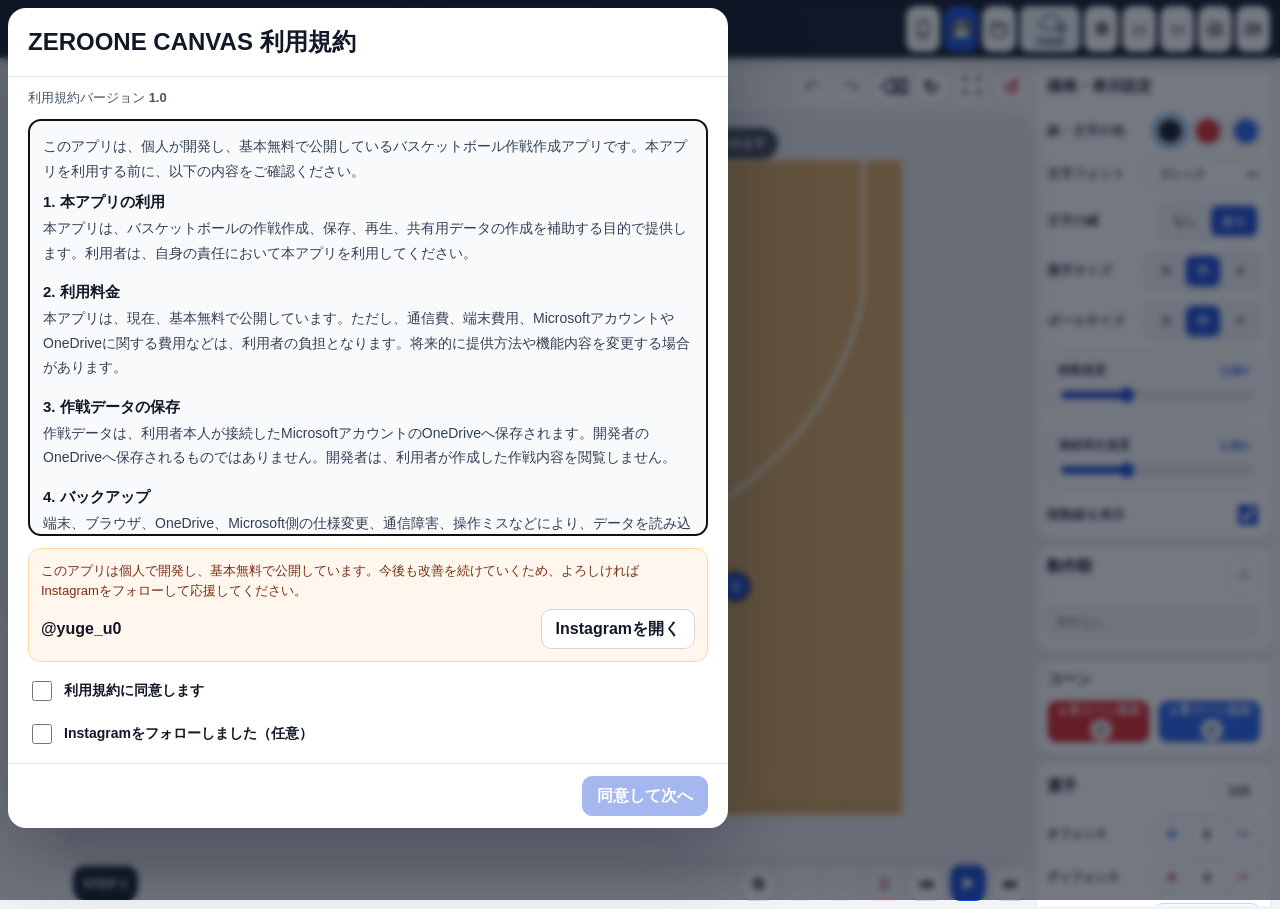
==== Basketball_Tactics_Board.html @ 1578da1f "CANVAS v45: 全画面の文字入力と保存中表示を改善" ====
<!doctype html>
<html lang="ja">
<head><script src="./brand-entry.js?v=20261007k"></script>
  <!-- 文字コードをUTF-8に固定します。 -->
  <meta charset="UTF-8" />
  <!-- スマートフォンとタブレットで画面幅を正しく扱います。 -->
  <meta name="viewport" content="width=device-width, initial-scale=1.0, viewport-fit=cover" />
  <!-- ブラウザーのテーマ色を指定します。 -->
  <meta name="theme-color" content="#111827" />
  <!-- アプリの説明を設定します。 -->
  <meta name="description" content="問いからプレーをつくる、動くバスケ作戦キャンバス" />
  <!-- PWA用のマニフェストを読み込みます。 -->
  <link rel="manifest" href="./1_App/manifest.webmanifest" />
  <!-- iPadのホーム画面から単独アプリとして起動できるようにします。 -->
  <meta name="apple-mobile-web-app-capable" content="yes" />
  <!-- iPadでのステータスバー表示を指定します。 -->
  <meta name="apple-mobile-web-app-status-bar-style" content="black" />
  <!-- iPadのホーム画面に表示するアプリ名です。 -->
  <meta name="apple-mobile-web-app-title" content="ZEROONE CANVAS" />
  <!-- iPadのホーム画面に表示するアイコンです。 -->
  <link rel="icon" type="image/png" sizes="192x192" href="./safari-canvas-192-20261007j.png" />
  <link rel="apple-touch-icon" sizes="180x180" href="./apple-touch-zero-one-180-20261007m.png">
  <!-- 画面デザイン用のCSSを読み込みます。 -->
  <link rel="stylesheet" href="./1_App/css/styles.css?v=51" />
  <!-- ブラウザーのタブに表示する名前です。 -->
  <title>ZEROONE CANVAS｜動くバスケ作戦キャンバス</title>
<link rel="stylesheet" href="./zero-one-connection.css?v=20261008-login2">
</head>
<body>
  <!-- アプリ全体を包む領域です。 -->
  <main class="app-shell">
    <!-- 上部ヘッダーです。 -->
    <header class="topbar">
      <!-- アプリ名と作戦名をまとめます。 -->
      <div class="brand-area">
        <!-- アプリの簡易ロゴです。 -->
        <div class="brand-mark" aria-hidden="true"><img src="./1_App/img/zeroone_icon.png" alt="" /></div>
        <!-- 作戦名入力欄を含む領域です。 -->
        <div class="brand-copy">
          <!-- アプリ名です。 -->
          <p class="eyebrow">ZEROONE CANVAS</p>
          <!-- 作戦名を入力します。 -->
          <input id="playName" class="play-name" type="text" value="new play" maxlength="50" aria-label="作戦名" />
          <div class="play-meta-inline">
            <div class="folder-select-group">
              <select id="playFolder" class="meta-select" aria-label="保存フォルダ">
                <option value="Shared">Shared</option>
                <option value="U12/Offense">U12 / Offense</option>
                <option value="U12/Defense">U12 / Defense</option>
                <option value="U12/SLOB">U12 / SLOB</option>
                <option value="U12/BLOB">U12 / BLOB</option>
                <option value="U12/Practice">U12 / Practice</option>
                <option value="U15/Offense">U15 / Offense</option>
                <option value="U15/Defense">U15 / Defense</option>
                <option value="U15/SLOB">U15 / SLOB</option>
                <option value="U15/BLOB">U15 / BLOB</option>
                <option value="U15/Practice">U15 / Practice</option>
              </select>
              <button id="manageSaveFoldersButton" class="button icon-only-button folder-manage-button" type="button" aria-label="保存フォルダを管理" title="保存フォルダを追加・編集・削除">✎</button>
            </div>
            <input id="playTags" class="meta-input" type="text" placeholder="タグ：ゾーン, プレス" maxlength="100" aria-label="タグ" />
            <label class="favorite-toggle play-favorite-toggle" title="お気に入り">
              <input id="playFavorite" type="checkbox" aria-label="お気に入り" />
              <span class="favorite-star" aria-hidden="true"></span>
            </label>
          </div>
        </div>
      </div>
      <!-- 保存・読込・出力の操作をまとめます。 -->
      <div class="top-actions">
        <!-- iPad・iPhone向けのタッチ操作レイアウトへ切り替えます。 -->
        <button id="mobileLayoutButton" class="button icon-only-button top-action-icon mobile-layout-button" type="button" aria-label="モバイル表示に切り替え" title="モバイル表示に切り替え" aria-pressed="false">
          <svg viewBox="0 0 24 24" aria-hidden="true"><rect x="6" y="2.5" width="12" height="19" rx="2.4"></rect><line x1="10" y1="18.5" x2="14" y2="18.5"></line></svg>
        </button>
        <!-- 現在の作戦を個人用OneDriveへ保存します。 -->
        <button id="savePlayButton" class="button primary icon-only-button top-action-icon" type="button" aria-label="作戦を保存" title="作戦を保存（同名は上書き確認）">💾</button>
        <!-- OneDrive内の作戦一覧を開きます。 -->
        <button id="openLibraryButton" class="button icon-only-button top-action-icon" type="button" aria-label="ライブラリを開く" title="ライブラリを開く">
          <svg viewBox="0 0 24 24" aria-hidden="true">
            <path d="M3.5 6.5h6l2 2h9v10.5a1.5 1.5 0 0 1-1.5 1.5H5a1.5 1.5 0 0 1-1.5-1.5z"></path>
            <path d="M3.5 8.5v-2A1.5 1.5 0 0 1 5 5h4.5l2 2h7A1.5 1.5 0 0 1 20 8.5"></path>
          </svg>
        </button>
        <!-- 個人用OneDriveの接続状態と設定を開きます。 -->
        <span id="zeroOneConnection" aria-label="OneDrive接続"></span>
        <!-- バックアップ・ガイド・利用規約などのアプリ設定を開きます。 -->
        <button id="settingsButton" class="button icon-only-button top-action-icon" type="button" aria-label="設定を開く" title="設定を開く">⚙</button>
        <!-- 現在の作戦データをJSONファイルへ書き出します。 -->
        <button id="exportJsonButton" class="button icon-only-button top-action-icon code-icon" type="button" aria-label="JSONを保存" title="JSONを保存">{↓}</button>
        <!-- JSONファイルから作戦データを読み込みます。 -->
        <button id="importJsonButton" class="button icon-only-button top-action-icon code-icon" type="button" aria-label="JSONを読み込む" title="JSONを読み込む">{↑}</button>
        <!-- JSON読込で使う非表示のファイル選択欄です。 -->
        <input id="importJsonInput" type="file" accept="application/json,.json" hidden />
        <!-- 現在のボードをPNG画像にします。 -->
        <button id="exportButton" class="button icon-only-button top-action-icon" type="button" aria-label="PNG画像を保存" title="PNG画像を保存">
          <svg viewBox="0 0 24 24" aria-hidden="true">
            <path d="M4 8.5A1.5 1.5 0 0 1 5.5 7h2l1.2-2h6.6l1.2 2h2A1.5 1.5 0 0 1 20 8.5v9A1.5 1.5 0 0 1 18.5 19h-13A1.5 1.5 0 0 1 4 17.5z"></path>
            <circle cx="12" cy="13" r="3.25"></circle>
          </svg>
        </button>
        <!-- 全STEPの連続再生を動画として保存します。 -->
        <button id="exportVideoButton" class="button icon-only-button top-action-icon video-export-button" type="button" aria-label="連続再生を動画として保存" title="連続再生を動画として保存" aria-busy="false">
          <svg viewBox="0 0 24 24" aria-hidden="true">
            <rect x="3.5" y="6" width="12" height="12" rx="2"></rect>
            <path d="M15.5 10l5-2.5v9l-5-2.5z"></path>
            <path d="M8.5 9.5l3.5 2.5-3.5 2.5z"></path>
          </svg>
        </button>
      </div>
    </header>

    <!-- メインの操作領域です。 -->
    <section class="workspace">
      <!-- 左側のツールパネルです。 -->
      <aside class="tool-panel" aria-label="描画ツール">
        <!-- 選択ツールです。 -->
        <button class="tool-button active" type="button" data-tool="select" title="選択・移動">
          <span class="tool-icon">☝</span>
          <span>選択</span>
        </button>
        <!-- 選手の移動線を描きます。 -->
        <button class="tool-button" type="button" data-tool="move" title="選手移動">
          <span class="tool-icon">➜</span>
          <span>移動</span>
        </button>
        <!-- パス線を描きます。 -->
        <button class="tool-button" type="button" data-tool="pass" title="パス">
          <span class="tool-icon">⇢</span>
          <span>パス</span>
        </button>
        <!-- 指で自由な軌道を描くドリブル線です。 -->
        <button class="tool-button" type="button" data-tool="dribbleFree" title="フリーハンドのドリブル">
          <span class="tool-icon">〰</span>
          <span>ドリブル曲</span>
        </button>
        <!-- 始点から終点まで直線で描くドリブル線です。 -->
        <button class="tool-button" type="button" data-tool="dribbleStraight" title="直線のドリブル">
          <span class="tool-icon">⇝</span>
          <span>ドリブル直</span>
        </button>
        <!-- 指で自由な軌道を描き、終点にスクリーン記号を付けます。 -->
        <button class="tool-button" type="button" data-tool="screenFree" title="フリーハンドのスクリーン移動">
          <span class="tool-icon">↝⊥</span>
          <span>スクリーン曲</span>
        </button>
        <!-- 始点から終点まで直線で移動し、終点にスクリーン記号を付けます。 -->
        <button class="tool-button" type="button" data-tool="screenStraight" title="直線のスクリーン移動">
          <span class="tool-icon">→⊥</span>
          <span>スクリーン直</span>
        </button>
        <!-- 指で自由な線を描きます。 -->
        <button class="tool-button" type="button" data-tool="free" title="フリーハンド">
          <span class="tool-icon">✎</span>
          <span>自由線</span>
        </button>
        <!-- コート上へ自由なテキストを配置します。 -->
        <button class="tool-button" type="button" data-tool="text" title="テキストを配置">
          <span class="tool-icon">T</span>
          <span>テキスト</span>
        </button>
        <!-- コートまたは外周余白へ画像を配置します。 -->
        <button class="tool-button" type="button" data-import-media="image" aria-label="画像を取り込む" title="画像を取り込む">
          <span class="tool-icon">▧</span>
          <span>画像</span>
        </button>
        <!-- コートまたは外周余白へ動画を配置します。 -->
        <button class="tool-button" type="button" data-import-media="video" aria-label="動画を取り込む" title="動画を取り込む">
          <span class="tool-icon">▸</span>
          <span>動画</span>
        </button>
        <!-- 描画した線を消します。 -->
        <button class="tool-button" type="button" data-tool="erase" title="線を削除">
          <span class="tool-icon">⌫</span>
          <span>消す</span>
        </button>
      </aside>

      <!-- 中央のボード領域です。 -->
      <section class="board-column">
        <!-- コート種別と履歴操作をまとめます。 -->
        <div class="board-controls">
          <!-- コート表示を切り替えます。 -->
          <div class="segmented" role="group" aria-label="コート表示">
            <button id="halfCourtButton" class="segment court-mode-button active" type="button" data-court-mode="half" aria-label="ハーフコート" title="ハーフコート">
              <svg viewBox="0 0 34 24" aria-hidden="true"><rect x="1.5" y="1.5" width="31" height="21" rx="2"></rect><line x1="1.5" y1="6.5" x2="32.5" y2="6.5"></line><path d="M11 6.5a6 6 0 0 0 12 0"></path><circle cx="17" cy="4.7" r="1.2"></circle></svg>
            </button>
            <button id="fullCourtButton" class="segment court-mode-button" type="button" data-court-mode="full" aria-label="フルコート" title="フルコート">
              <svg viewBox="0 0 34 24" aria-hidden="true"><rect x="1.5" y="1.5" width="31" height="21" rx="2"></rect><line x1="17" y1="1.5" x2="17" y2="22.5"></line><circle cx="17" cy="12" r="4"></circle><path d="M1.5 7a7 7 0 0 1 0 10M32.5 7a7 7 0 0 0 0 10"></path></svg>
            </button>
          </div>
          <!-- 現在選択中のツールを表示します。 -->
          <div id="toolStatus" class="status-pill">選択・移動</div>
          <!-- 履歴と初期化ボタンです。 -->
          <div class="history-actions">
            <button id="undoButton" class="icon-button" type="button" aria-label="元に戻す" title="元に戻す">↶</button>
            <button id="redoButton" class="icon-button" type="button" aria-label="やり直す" title="やり直す">↷</button>
            <button id="clearLinesButton" class="icon-button" type="button" aria-label="線を消去" title="線を消去">⌫</button>
            <button id="rotateCourtButton" class="icon-button" type="button" aria-label="コートを90度回転（現在: 上向き）" title="コートと全STEPを時計回りに90度回転（現在: 上向き）" aria-pressed="false">↻</button>
            <button id="maximizeCourtButton" class="icon-button" type="button" aria-label="コートを最大表示" title="コートを最大表示">⛶</button>
            <button id="resetButton" class="icon-button danger" type="button" aria-label="初期化" title="初期化">↺</button>
          </div>
        </div>

        <!-- Canvasを配置する外枠です。 -->
        <div id="canvasShell" class="canvas-shell">
          <!-- 作戦ボード本体です。 -->
          <canvas id="tacticsCanvas" aria-label="バスケットボール作戦ボード"></canvas>
          <!-- 操作ヒントを重ねて表示します。 -->
          <div id="canvasHint" class="canvas-hint">移動・ドリブル・スクリーンは選手から描くと、その軌道に沿って再生されます</div>
          <!-- コート最大化時に使う最小操作ボタンです。 -->
          <div id="focusControls" class="focus-controls" aria-label="最大表示の操作">
            <!-- 最大表示を終了します。 -->
            <button id="exitFocusButton" class="focus-button" type="button" aria-label="最大表示を閉じる" title="最大表示を閉じる">×</button>
            <!-- コートと全STEPを同時に回転します。 -->
            <button id="focusRotateCourtButton" class="focus-button" type="button" aria-label="コートを90度回転（現在: 上向き）" title="コートと全STEPを時計回りに90度回転（現在: 上向き）" aria-pressed="false">↻</button>
            <!-- 一つ前の動作またはSTEPへ戻ります。 -->
            <button id="focusPreviousFrameButton" class="focus-button" type="button" aria-label="前へ" title="前へ">⏮</button>
            <!-- 最大表示のまま全STEPを連続再生します。 -->
            <button id="focusPlayButton" class="focus-button primary" type="button" aria-label="再生" title="再生">▶</button>
            <!-- 次の動作またはSTEPへ進みます。 -->
            <button id="focusNextFrameButton" class="focus-button" type="button" aria-label="次へ" title="次へ">⏭</button>
          </div>
          <!-- 最大表示中のSTEP一覧を薄いアイコンで開閉します。 -->
          <div class="focus-visibility-controls" aria-label="最大表示中の表示切替">
            <button id="focusStepsVisibilityButton" class="focus-visibility-button" type="button" aria-pressed="false" aria-label="STEP一覧を表示" title="STEP一覧を表示">≡</button>
            <button id="focusPlaybackSettingsButton" class="focus-visibility-button" type="button" aria-pressed="false" aria-label="再生設定を表示" title="再生設定を表示">⚙</button>
          </div>
          <!-- 最大表示中のSTEP一覧です。 -->
          <div id="focusStepDock" class="focus-step-dock hidden" aria-label="STEP一覧と操作">
            <div id="focusStepList" class="focus-step-list" aria-label="最大表示中の作戦ステップ"></div>
            <div class="focus-step-actions" aria-label="STEP操作">
              <button id="focusDuplicateStepButton" class="focus-button" type="button" aria-label="現在のSTEPを複製" title="現在のSTEPを複製">⧉</button>
              <button id="focusMoveStepBackwardButton" class="focus-button" type="button" aria-label="STEPを前へ移動" title="STEPを前へ移動">←</button>
              <button id="focusMoveStepForwardButton" class="focus-button" type="button" aria-label="STEPを次へ移動" title="STEPを次へ移動">→</button>
            </div>
          </div>
          <!-- 最大表示中の動作順・速度・移動線設定です。 -->
          <div id="focusPlaybackSettingsPanel" class="focus-playback-settings-panel" aria-label="最大表示中の再生設定">
            <div class="focus-settings-heading">
              <strong>再生設定</strong>
              <button id="focusResetActionOrderButton" class="focus-mini-button" type="button" aria-label="動作順を初期値へ戻す" title="動作順を初期値へ戻す">↺</button>
            </div>
            <div class="focus-court-mode-controls" role="group" aria-label="コート表示">
              <button class="focus-court-mode-button" type="button" data-court-mode="half" aria-label="ハーフコート" aria-pressed="false">ハーフ</button>
              <button class="focus-court-mode-button" type="button" data-court-mode="full" aria-label="オールコート" aria-pressed="false">オールコート</button>
            </div>
            <div class="focus-speed-setting">
              <label for="focusMovementSpeedRange"><span>移動速度</span><output id="focusMovementSpeedValue">1.00×</output></label>
              <input id="focusMovementSpeedRange" type="range" min="0.5" max="2" step="0.25" value="1" />
            </div>
            <div class="focus-speed-setting">
              <label for="focusPlaybackSpeedRange"><span>連続再生速度</span><output id="focusPlaybackSpeedValue">1.00×</output></label>
              <input id="focusPlaybackSpeedRange" type="range" min="0.5" max="2" step="0.25" value="1" />
            </div>
            <label class="focus-switch-row" for="focusShowMovementLinesToggle">
              <span>移動線を表示</span>
              <input id="focusShowMovementLinesToggle" type="checkbox" checked />
            </label>
            <div id="focusActionOrderList" class="action-order-list focus-action-order-list" aria-label="最大表示中の動作順"></div>
          </div>
          <!-- 最大表示中の編集ツールを表示します。 -->
          <div id="focusEditorPanel" class="focus-editor-panel" aria-label="最大表示中の編集ツール">
            <!-- 最大表示中でも選択・描画ツールを切り替えられます。 -->
            <div class="focus-editor-tools">
              <button class="focus-tool-button" type="button" data-tool="select" title="選択・移動">☝</button>
              <button class="focus-tool-button" type="button" data-tool="move" title="選手移動">➜</button>
              <button class="focus-tool-button" type="button" data-tool="pass" title="パス">⇢</button>
              <button class="focus-tool-button" type="button" data-tool="dribbleFree" title="ドリブル曲線">〰</button>
              <button class="focus-tool-button" type="button" data-tool="dribbleStraight" title="ドリブル直線">⇝</button>
              <button class="focus-tool-button" type="button" data-tool="screenFree" title="スクリーン曲線">↝⊥</button>
              <button class="focus-tool-button" type="button" data-tool="screenStraight" title="スクリーン直線">→⊥</button>
              <button class="focus-tool-button" type="button" data-tool="free" title="自由線">✎</button>
              <button class="focus-tool-button" type="button" data-tool="text" title="テキスト">T</button>
              <button class="focus-tool-button" type="button" data-import-media="image" aria-label="画像を取り込む" title="画像を取り込む">▧</button>
              <button class="focus-tool-button" type="button" data-import-media="video" aria-label="動画を取り込む" title="動画を取り込む">▸</button>
              <button class="focus-tool-button cone-red" type="button" data-add-cone="red" title="赤コーンを追加">▲</button>
              <button class="focus-tool-button cone-blue" type="button" data-add-cone="blue" title="青コーンを追加">▲</button>
              <button class="focus-tool-button" type="button" data-tool="erase" title="線・テキスト・コーンを削除">⌫</button>
            </div>
            <!-- 最大表示中の線・文字色を選択します。 -->
            <div class="focus-editor-colors" role="group" aria-label="最大表示中の線・文字色">
              <button class="focus-color-button active" type="button" data-line-color="black" aria-label="黒" title="黒（選択中テキストにも反映）"></button>
              <button class="focus-color-button red" type="button" data-line-color="red" aria-label="赤" title="赤（選択中テキストにも反映）"></button>
              <button class="focus-color-button blue" type="button" data-line-color="blue" aria-label="青" title="青（選択中テキストにも反映）"></button>
              <button id="focusUndoButton" class="focus-mini-button" type="button" title="元に戻す">↶</button>
              <button id="focusRedoButton" class="focus-mini-button" type="button" title="やり直す">↷</button>
            </div>
            <!-- 最大表示中も配置テキストのフォントを選択します。 -->
            <label class="focus-font-control">
              <span>文字</span>
              <select data-text-font-select aria-label="テキストのフォント">
                <option value="gothic">ゴシック</option>
                <option value="mincho">明朝</option>
                <option value="rounded">丸ゴシック</option>
                <option value="arial">Arial</option>
                <option value="times">Times</option>
                <option value="handwritten">手書き風</option>
              </select>
            </label>
            <!-- 最大表示中も配置テキストの縁取りを切り替えます。 -->
            <div class="focus-outline-control">
              <span>文字の縁</span>
              <div class="text-outline-selector" role="group" aria-label="テキストの縁取り">
                <button type="button" data-text-outline="false" aria-pressed="false" title="文字の縁なし">なし</button>
                <button class="active" type="button" data-text-outline="true" aria-pressed="true" title="文字の縁あり">あり</button>
              </div>
            </div>
            <!-- 最大表示中も選手とボールのサイズを変更します。 -->
            <div class="focus-size-controls">
              <span>選手</span>
              <button type="button" data-player-size="large" title="選手サイズ 大">大</button>
              <button class="active" type="button" data-player-size="medium" title="選手サイズ 中">中</button>
              <button type="button" data-player-size="small" title="選手サイズ 小">小</button>
              <span>ボール</span>
              <button type="button" data-ball-size="large" title="ボールサイズ 大">大</button>
              <button class="active" type="button" data-ball-size="medium" title="ボールサイズ 中">中</button>
              <button type="button" data-ball-size="small" title="ボールサイズ 小">小</button>
            </div>
            <details class="focus-player-count-details">
              <summary>選手・ボール数</summary>
              <div class="focus-player-count-list">
                <div class="focus-number-toggle-row">
                  <span>選手番号</span>
                  <button id="focusPlayerNumberDetailsToggle" class="button compact number-details-toggle" type="button" aria-expanded="false" aria-label="全番号を表示" title="全番号を表示">123</button>
                </div>
                <div id="focusPlayerNumberDetails" class="focus-player-number-details hidden">
                  <div class="player-number-section offense">
                    <span class="player-number-title">オフェンス 0〜18</span>
                    <div id="focusOffenseNumberGrid" class="player-number-grid" aria-label="オフェンス選手番号"></div>
                  </div>
                  <div class="player-number-section defense">
                    <span class="player-number-title">ディフェンス 0〜18</span>
                    <div id="focusDefenseNumberGrid" class="player-number-grid" aria-label="ディフェンス選手番号"></div>
                  </div>
                </div>
                <div class="focus-count-row offense">
                  <span>オフェンス</span>
                  <div class="focus-count-control" role="group" aria-label="オフェンス人数">
                    <button type="button" data-player-count-side="offense" data-player-count-change="1" title="オフェンスを1人追加">＋</button>
                    <output id="focusOffensePlayerCount">0</output>
                    <button type="button" data-player-count-side="offense" data-player-count-change="-1" title="オフェンスを1人削除">−</button>
                  </div>
                </div>
                <div class="focus-count-row defense">
                  <span>ディフェンス</span>
                  <div class="focus-count-control" role="group" aria-label="ディフェンス人数">
                    <button type="button" data-player-count-side="defense" data-player-count-change="1" title="ディフェンスを1人追加">＋</button>
                    <output id="focusDefensePlayerCount">0</output>
                    <button type="button" data-player-count-side="defense" data-player-count-change="-1" title="ディフェンスを1人削除">−</button>
                  </div>
                </div>
                <div class="focus-count-row ball">
                  <span>ボール数</span>
                  <div class="focus-count-control" role="group" aria-label="ボール数">
                    <button type="button" data-ball-count-change="1" title="ボールを1個追加">＋</button>
                    <output id="focusBallCount">1</output>
                    <button type="button" data-ball-count-change="-1" title="ボールを1個削除">−</button>
                  </div>
                </div>
              </div>
            </details>
          </div>
          <!-- 右下の薄いボタンで最大表示中の編集ツールを開閉します。 -->
          <button id="focusEditorToggleButton" class="focus-editor-toggle" type="button" aria-expanded="false" title="編集ツールを表示">✎</button>
        </div>

        <!-- STEP操作領域です。 -->
        <div class="step-panel">
          <!-- STEP一覧を配置します。 -->
          <div id="stepList" class="step-list" aria-label="作戦ステップ"></div>
          <!-- STEPの追加・削除・再生を行います。 -->
          <div class="step-actions">
            <button id="addStepButton" class="button step-icon-button" type="button" aria-label="現在のSTEPを複製" title="現在のSTEPを複製">⧉</button>
            <button id="moveStepBackwardButton" class="button step-icon-button" type="button" aria-label="STEPを前へ移動" title="STEPを前へ移動">←</button>
            <button id="moveStepForwardButton" class="button step-icon-button" type="button" aria-label="STEPを次へ移動" title="STEPを次へ移動">→</button>
            <button id="deleteStepButton" class="button danger step-icon-button" type="button" aria-label="現在のSTEPを削除" title="現在のSTEPを削除">🗑</button>
            <button id="previousFrameButton" class="button step-icon-button" type="button" aria-label="前の動作またはSTEPへ" title="前の動作またはSTEPへ">⏮</button>
            <button id="playStepsButton" class="button primary step-icon-button" type="button" aria-label="再生" title="再生">▶</button>
            <button id="nextFrameButton" class="button step-icon-button" type="button" aria-label="次の動作またはSTEPへ" title="次の動作またはSTEPへ">⏭</button>
          </div>
        </div>
      </section>

      <!-- 右側の情報パネルです。 -->
      <aside class="detail-panel">
        <!-- 線色と表示方法を設定します。 -->
        <section class="panel-card display-settings">
          <h2>描画・表示設定</h2>
          <!-- 新しく描く線・文字と選択中テキストの色を選択します。 -->
          <div class="setting-group">
            <span class="setting-label">線・文字の色</span>
            <div class="color-selector" role="group" aria-label="線・文字の色">
              <button class="color-button active" type="button" data-line-color="black" aria-label="黒" title="黒（選択中テキストにも反映）"></button>
              <button class="color-button red" type="button" data-line-color="red" aria-label="赤" title="赤（選択中テキストにも反映）"></button>
              <button class="color-button blue" type="button" data-line-color="blue" aria-label="青" title="青（選択中テキストにも反映）"></button>
            </div>
          </div>
          <!-- 配置するテキストのフォントを選択します。 -->
          <label class="setting-group">
            <span class="setting-label">文字フォント</span>
            <select class="text-font-select" data-text-font-select aria-label="テキストのフォント">
              <option value="gothic">ゴシック</option>
              <option value="mincho">明朝</option>
              <option value="rounded">丸ゴシック</option>
              <option value="arial">Arial</option>
              <option value="times">Times</option>
              <option value="handwritten">手書き風</option>
            </select>
          </label>
          <!-- 配置するテキストと選択中テキストの縁取りを切り替えます。 -->
          <div class="setting-group">
            <span class="setting-label">文字の縁</span>
            <div class="text-outline-selector" role="group" aria-label="テキストの縁取り">
              <button type="button" data-text-outline="false" aria-pressed="false" title="文字の縁なし">なし</button>
              <button class="active" type="button" data-text-outline="true" aria-pressed="true" title="文字の縁あり">あり</button>
            </div>
          </div>
          <!-- コート上の選手マーカーサイズを切り替えます。 -->
          <div class="setting-group">
            <span class="setting-label">選手サイズ</span>
            <div class="player-size-selector" role="group" aria-label="選手サイズ">
              <button class="player-size-button" type="button" data-player-size="large" aria-label="大" title="大">大</button>
              <button class="player-size-button active" type="button" data-player-size="medium" aria-label="中" title="中">中</button>
              <button class="player-size-button" type="button" data-player-size="small" aria-label="小" title="小">小</button>
            </div>
          </div>
          <!-- コート上のボールサイズを切り替えます。 -->
          <div class="setting-group">
            <span class="setting-label">ボールサイズ</span>
            <div class="player-size-selector" role="group" aria-label="ボールサイズ">
              <button class="player-size-button" type="button" data-ball-size="large" aria-label="大" title="大">大</button>
              <button class="player-size-button active" type="button" data-ball-size="medium" aria-label="中" title="中">中</button>
              <button class="player-size-button" type="button" data-ball-size="small" aria-label="小" title="小">小</button>
            </div>
          </div>
          <!-- 選手とボールが線上を移動する速度を調整します。 -->
          <div class="speed-setting">
            <label for="movementSpeedRange"><span>移動速度</span><output id="movementSpeedValue">1.00×</output></label>
            <input id="movementSpeedRange" type="range" min="0.5" max="2" step="0.25" value="1" />
          </div>
          <!-- 連続再生時の動作間とSTEP間のテンポを調整します。 -->
          <div class="speed-setting">
            <label for="playbackSpeedRange"><span>連続再生速度</span><output id="playbackSpeedValue">1.00×</output></label>
            <input id="playbackSpeedRange" type="range" min="0.5" max="2" step="0.25" value="1" />
          </div>
          <!-- 移動線の表示を切り替えます。 -->
          <label class="switch-row" for="showMovementLinesToggle">
            <span>移動線を表示</span>
            <input id="showMovementLinesToggle" type="checkbox" checked />
          </label>
        </section>
        <!-- オフェンスとディフェンスの人数を簡単に増減し、必要な時だけ全番号を表示します。 -->
        <section class="panel-card player-manager-card" title="全番号を開くと、番号を押して現在STEPへ追加・削除できます。">
          <div class="player-manager-header">
            <h2>選手</h2>
            <button id="playerNumberDetailsToggle" class="button compact number-details-toggle" type="button" aria-expanded="false" aria-label="全番号を表示" title="全番号を表示">123</button>
          </div>
          <div class="player-count-row offense">
            <span class="player-count-label">オフェンス</span>
            <div class="player-count-control" role="group" aria-label="オフェンス人数">
              <button type="button" data-player-count-side="offense" data-player-count-change="1" title="オフェンスを1人追加">＋</button>
              <output id="offensePlayerCount">0</output>
              <button type="button" data-player-count-side="offense" data-player-count-change="-1" title="オフェンスを1人削除">−</button>
            </div>
          </div>
          <div class="player-count-row defense">
            <span class="player-count-label">ディフェンス</span>
            <div class="player-count-control" role="group" aria-label="ディフェンス人数">
              <button type="button" data-player-count-side="defense" data-player-count-change="1" title="ディフェンスを1人追加">＋</button>
              <output id="defensePlayerCount">0</output>
              <button type="button" data-player-count-side="defense" data-player-count-change="-1" title="ディフェンスを1人削除">−</button>
            </div>
          </div>
          <div class="player-count-row ball">
            <span class="player-count-label">ボール</span>
            <div class="player-count-control" role="group" aria-label="ボール数">
              <button type="button" data-ball-count-change="1" title="ボールを1個追加">＋</button>
              <output id="ballCount">1</output>
              <button type="button" data-ball-count-change="-1" title="ボールを1個削除">−</button>
            </div>
          </div>
          <div id="playerNumberDetails" class="player-number-details hidden">
            <div class="player-number-section offense">
              <span class="player-number-title">オフェンス 0〜18</span>
              <div id="offenseNumberGrid" class="player-number-grid" aria-label="オフェンス選手番号"></div>
            </div>
            <div class="player-number-section defense">
              <span class="player-number-title">ディフェンス 0〜18</span>
              <div id="defenseNumberGrid" class="player-number-grid" aria-label="ディフェンス選手番号"></div>
            </div>
          </div>
        </section>
        <!-- 練習用コーンを赤と青で追加します。 -->
        <section class="panel-card cone-manager-card" title="追加後は選択で移動、消すで削除できます。">
          <div class="cone-manager-header">
            <div>
              <h2>コーン</h2>
            </div>
          </div>
          <div class="cone-actions">
            <button class="cone-add-button red" type="button" data-add-cone="red"><span>▲</span>赤コーン追加 <b id="redConeCount">0</b></button>
            <button class="cone-add-button blue" type="button" data-add-cone="blue"><span>▲</span>青コーン追加 <b id="blueConeCount">0</b></button>
          </div>
        </section>
        <!-- STEP内の動作順を設定します。 -->
        <section class="panel-card action-order-card" title="同じ番号の移動・スクリーンは同時再生。パスとドリブルは描画順です。">
          <div class="action-order-header">
            <div>
              <h2>動作順</h2>
            </div>
            <button id="resetActionOrderButton" class="button compact icon-only-button" type="button" aria-label="動作順を初期値へ戻す" title="動作順を初期値へ戻す">↺</button>
          </div>
          <div id="actionOrderList" class="action-order-list" aria-label="現在STEPの動作順"></div>
        </section>
      </aside>
    </section>
    <!-- 画像・動画を取り込む非表示のファイル選択欄です。 -->
    <input id="imageImportInput" type="file" accept="image/*" hidden />
    <input id="videoImportInput" type="file" accept="video/*" hidden />
  </main>

  <!-- 全画面表示でも使えるコート文字の入力欄です。 -->
  <dialog id="courtTextDialog" class="library-dialog court-text-dialog" aria-labelledby="courtTextTitle">
    <form id="courtTextForm">
      <div class="dialog-header"><h2 id="courtTextTitle">テキストを追加</h2></div>
      <div class="court-text-content">
        <label for="courtTextInput">コートに表示する文字</label>
        <input id="courtTextInput" type="text" autocomplete="off" autofocus />
        <div class="court-text-actions">
          <button id="cancelCourtTextButton" class="button" type="button">キャンセル</button>
          <button id="applyCourtTextButton" class="button primary" type="submit">決定</button>
        </div>
      </div>
    </form>
  </dialog>
  <div id="saveProgress" class="save-progress" role="status" aria-live="polite" hidden>保存中…</div>

  <!-- 保存済み作戦一覧のダイアログです。 -->
  <dialog id="libraryDialog" class="library-dialog">
    <!-- ダイアログの上部です。 -->
    <div class="dialog-header">
      <div>
        <p class="eyebrow">CLOUD LIBRARY</p>
        <h2>OneDrive 作戦ライブラリ</h2>
      </div>
      <button id="closeLibraryButton" class="icon-button" type="button" aria-label="閉じる">×</button>
    </div>
    <div class="library-toolbar">
      <input id="librarySearch" class="meta-input" type="search" placeholder="作戦名・タグ・フォルダを検索" />
      <select id="libraryFolderFilter" class="meta-select">
        <option value="">すべてのフォルダ</option>
        <option value="U12">U12</option>
        <option value="U15">U15</option>
        <option value="Shared">Shared</option>
      </select>
      <label class="favorite-toggle"><input id="libraryFavoriteOnly" type="checkbox" /> お気に入りのみ</label>
      <button id="refreshLibraryButton" class="button compact" type="button">更新</button>
    </div>
    <p id="folderModeMessage" class="folder-mode-message"></p>
    <!-- 保存作戦の一覧を表示します。 -->
    <div id="libraryList" class="library-list"></div>
  </dialog>

  <!-- 保存先一覧を追加・名前変更・削除するダイアログです。 -->
  <dialog id="saveFolderManagerDialog" class="library-dialog save-folder-manager-dialog">
    <div class="dialog-header">
      <div>
        <p class="eyebrow">SAVE FOLDERS</p>
        <h2>保存フォルダ管理</h2>
      </div>
      <button id="closeSaveFolderManagerButton" class="icon-button" type="button" aria-label="閉じる">×</button>
    </div>
    <div class="save-folder-manager-content">
      <div class="save-folder-add-row">
        <input id="newSaveFolderInput" class="meta-input" type="text" maxlength="120" placeholder="例：U18/Offense" aria-label="新しい保存フォルダ名" />
        <button id="addSaveFolderButton" class="button primary" type="button">追加</button>
      </div>
      <p class="save-folder-help">「/」で階層を作れます。名前変更・削除は保存先一覧だけに反映され、OneDrive上の既存作戦や動画は削除・移動されません。</p>
      <div id="saveFolderManagerList" class="save-folder-manager-list" aria-label="保存フォルダ一覧"></div>
      <div class="save-folder-manager-footer">
        <button id="restoreDefaultSaveFoldersButton" class="button compact" type="button">初期フォルダを追加</button>
        <p id="saveFolderManagerStatus" class="folder-mode-message" role="status" aria-live="polite"></p>
      </div>
    </div>
  </dialog>

  <!-- 個人用OneDriveの接続と詳細設定ダイアログです。 -->
  <dialog id="oneDriveDialog" class="library-dialog onedrive-dialog">
    <div class="dialog-header">
      <div>
        <p class="eyebrow">PERSONAL CLOUD</p>
        <h2>個人用OneDrive</h2>
      </div>
      <button id="closeOneDriveButton" class="icon-button" type="button" aria-label="閉じる">×</button>
    </div>
    <div class="onedrive-content">
      <section class="settings-section" aria-labelledby="oneDriveSettingsTitle">
        <h3 id="oneDriveSettingsTitle">OneDrive</h3>
        <div id="oneDriveConnectionCard" class="onedrive-status-card" aria-live="polite">
          <span class="onedrive-cloud-mark" aria-hidden="true">☁</span>
          <div>
            <strong id="oneDriveConnectionTitle">接続状態を確認中です</strong>
            <p id="oneDriveConnectionDetail">しばらくお待ちください。</p>
          </div>
        </div>
        <p class="onedrive-privacy">作戦JSONと取り込んだ動画は、接続した本人のOneDrive内にある「アプリ」専用フォルダへ保存されます。作戦を削除しても、関連動画は誤削除を防ぐため残します。</p>
      </section>

      <details class="settings-section settings-details">
        <summary>詳細設定</summary>
        <p>通常は変更する必要はありません。誤ったクライアントIDを設定すると、OneDriveへ接続できなくなる場合があります。</p>
        <div class="settings-action-row">
          <button id="changeOneDriveClientIdButton" class="button" type="button">クライアントIDを変更する</button>
          <button id="resetOneDriveClientIdButton" class="button danger-soft" type="button">既定値へ戻す</button>
        </div>
        <div id="oneDriveClientIdEditor" class="client-id-editor" hidden>
          <label class="onedrive-field" for="oneDriveClientId">
            <span>クライアントID</span>
            <input id="oneDriveClientId" type="text" inputmode="text" autocomplete="off" placeholder="00000000-0000-0000-0000-000000000000" />
          </label>
          <div class="settings-action-row">
            <button id="saveOneDriveClientIdButton" class="button primary" type="button">変更を確定</button>
            <button id="cancelOneDriveClientIdButton" class="button" type="button">キャンセル</button>
          </div>
        </div>
        <details class="technical-details">
          <summary>Microsoft Entra登録情報</summary>
          <label class="onedrive-field" for="oneDriveRedirectUri">
            <span>リダイレクトURI</span>
            <div class="onedrive-copy-row">
              <input id="oneDriveRedirectUri" type="text" readonly />
              <button id="copyOneDriveRedirectButton" class="button compact" type="button">コピー</button>
            </div>
          </label>
          <a class="button link-button" href="https://entra.microsoft.com/#view/Microsoft_AAD_RegisteredApps/ApplicationsListBlade" target="_blank" rel="noopener noreferrer">Microsoft Entraを開く</a>
        </details>
      </details>

    </div>
  </dialog>

  <!-- OneDriveとは独立した歯車アイコンのアプリ設定ダイアログです。 -->
  <dialog id="settingsDialog" class="library-dialog onedrive-dialog settings-dialog">
    <div class="dialog-header">
      <div>
        <p class="eyebrow">APP SETTINGS</p>
        <h2>設定</h2>
      </div>
      <button id="closeSettingsButton" class="icon-button" type="button" aria-label="閉じる">×</button>
    </div>
    <div class="onedrive-content settings-content">
      <section class="settings-section" aria-labelledby="backupSettingsTitle">
        <h3 id="backupSettingsTitle">バックアップと復元</h3>
        <p>大切な作戦データは、定期的に一括バックアップしてください。</p>
        <label class="onedrive-field" for="restoreConflictMode">
          <span>同名作戦がある場合</span>
          <select id="restoreConflictMode">
            <option value="overwrite">上書き</option>
            <option value="rename">別名で保存</option>
            <option value="skip">スキップ</option>
          </select>
        </label>
        <div class="settings-action-row">
          <button id="bulkBackupButton" class="button primary" type="button">一括バックアップ</button>
          <button id="bulkRestoreButton" class="button" type="button">一括復元</button>
          <input id="bulkRestoreInput" type="file" accept=".json,application/json" hidden />
        </div>
        <p id="bulkTransferStatus" class="settings-status" role="status" aria-live="polite"></p>
      </section>

      <section class="settings-section compact-settings-section">
        <h3>操作ガイド</h3>
        <button id="openGuideButton" class="button" type="button">操作ガイドを見る</button>
      </section>

      <section class="settings-section compact-settings-section">
        <h3>利用規約</h3>
        <p>現在のバージョン：<strong id="currentTermsVersion">—</strong></p>
        <p id="termsAgreementStatus">未同意</p>
        <button id="openTermsButton" class="button" type="button">利用規約を見る</button>
      </section>

      <section class="settings-section compact-settings-section app-info-section">
        <h3>アプリ情報</h3>
        <p>ZEROONE CANVAS｜動くバスケ作戦キャンバス</p>
        <p>バージョン：<strong id="currentAppVersion">—</strong></p>
        <p>© 2026 Yuge-U. All rights reserved.</p>
      </section>
    </div>
  </dialog>

  <!-- 初回利用規約は同意するまで主要画面を操作できないモーダルとして表示します。 -->
  <dialog id="termsDialog" class="library-dialog onboarding-dialog">
    <div class="dialog-header">
      <div>
        <p class="eyebrow">TERMS OF USE</p>
        <h2>ZEROONE CANVAS 利用規約</h2>
      </div>
      <button id="closeTermsButton" class="icon-button" type="button" aria-label="閉じる">×</button>
    </div>
    <p class="onboarding-version">利用規約バージョン <strong id="termsDialogVersion">—</strong></p>
    <div class="terms-scroll" tabindex="0">
      <p>このアプリは、個人が開発し、基本無料で公開しているバスケットボール作戦作成アプリです。本アプリを利用する前に、以下の内容をご確認ください。</p>
      <h3>1. 本アプリの利用</h3>
      <p>本アプリは、バスケットボールの作戦作成、保存、再生、共有用データの作成を補助する目的で提供します。利用者は、自身の責任において本アプリを利用してください。</p>
      <h3>2. 利用料金</h3>
      <p>本アプリは、現在、基本無料で公開しています。ただし、通信費、端末費用、MicrosoftアカウントやOneDriveに関する費用などは、利用者の負担となります。将来的に提供方法や機能内容を変更する場合があります。</p>
      <h3>3. 作戦データの保存</h3>
      <p>作戦データは、利用者本人が接続したMicrosoftアカウントのOneDriveへ保存されます。開発者のOneDriveへ保存されるものではありません。開発者は、利用者が作成した作戦内容を閲覧しません。</p>
      <h3>4. バックアップ</h3>
      <p>端末、ブラウザ、OneDrive、Microsoft側の仕様変更、通信障害、操作ミスなどにより、データを読み込めなくなる可能性があります。重要な作戦データは、利用者自身で定期的に一括バックアップしてください。</p>
      <h3>5. 動作保証</h3>
      <p>すべての端末、OS、ブラウザ、通信環境での完全な動作を保証するものではありません。アプリやブラウザの更新、Microsoft側の仕様変更などにより、一時的に利用できなくなる可能性があります。</p>
      <h3>6. 免責事項</h3>
      <p>本アプリの利用または利用不能によって生じたデータ消失、不利益、損害などについて、開発者は責任を負わないものとします。ただし、適用される法令により免責が認められない場合を除きます。</p>
      <h3>7. 禁止事項</h3>
      <p>法令または公序良俗に反する利用、本アプリや他の利用者へ不利益を与える行為、不正アクセスや動作妨害を目的とした行為、アプリの内容を偽って再配布する行為、著作権表示を削除または改変する行為を禁止します。</p>
      <h3>8. アプリの変更・停止</h3>
      <p>開発者は、必要に応じて機能の追加、変更、停止、公開終了を行う場合があります。</p>
      <h3>9. 利用規約の変更</h3>
      <p>本規約は、必要に応じて変更する場合があります。重要な変更がある場合は、アプリ内で再度確認を求めます。</p>
      <h3>10. お問い合わせ</h3>
      <p>不具合や要望は、開発者のInstagramなど、アプリ内で案内する方法からご連絡ください。</p>
    </div>
    <aside class="instagram-notice">
      <p>このアプリは個人で開発し、基本無料で公開しています。今後も改善を続けていくため、よろしければInstagramをフォローして応援してください。</p>
      <strong>@yuge_u0</strong>
      <a class="button link-button" href="https://www.instagram.com/yuge_u0/" target="_blank" rel="noopener noreferrer">Instagramを開く</a>
    </aside>
    <div class="onboarding-checks">
      <label><input id="termsAcceptCheckbox" type="checkbox" /> 利用規約に同意します</label>
      <label><input id="instagramFollowedCheckbox" type="checkbox" /> Instagramをフォローしました（任意）</label>
    </div>
    <div class="dialog-actions">
      <button id="acceptTermsButton" class="button primary" type="button" disabled>同意して次へ</button>
    </div>
  </dialog>

  <!-- 初回操作ガイドは利用規約同意後に表示し、設定から再表示できます。 -->
  <dialog id="guideDialog" class="library-dialog onboarding-dialog guide-dialog">
    <div class="dialog-header">
      <div>
        <p class="eyebrow">QUICK GUIDE</p>
        <h2>初回操作ガイド</h2>
      </div>
      <button id="closeGuideButton" class="icon-button" type="button" aria-label="閉じる">×</button>
    </div>
    <div class="guide-page">
      <span id="guideProgress" class="guide-progress">1 / 7</span>
      <div id="guideIcon" class="guide-icon" aria-hidden="true">⌂</div>
      <h3 id="guideTitle">ホーム画面へ追加</h3>
      <p id="guideBody"></p>
    </div>
    <div class="guide-actions">
      <button id="guidePreviousButton" class="button" type="button">前へ</button>
      <button id="guideSkipButton" class="button" type="button">スキップ</button>
      <button id="guideNextButton" class="button primary" type="button">次へ</button>
      <button id="guideFinishButton" class="button primary" type="button" hidden>使ってみる</button>
    </div>
  </dialog>

  <!-- 一時メッセージを表示します。 -->
  <div id="toast" class="toast" role="status" aria-live="polite"></div>

  <!-- JavaScriptが正常に起動したかを確認する監視処理です。 -->
  <script>
    // ページ全体の読込完了後に起動状態を確認します。
    window.addEventListener("load", function () {
      // JavaScript本体の初期化を少し待ちます。
      window.setTimeout(function () {
        // アプリが起動済みの場合は何もしません。
        if (document.documentElement.dataset.appReady === "true") {
          // 正常終了します。
          return;
        }
        // 起動エラーを表示する要素を作ります。
        const errorPanel = document.createElement("div");
        // エラー表示の見た目を直接指定します。
        errorPanel.style.cssText = "position:fixed;inset:16px;z-index:9999;display:grid;place-items:center;padding:24px;border:2px solid #b91c1c;border-radius:16px;color:#7f1d1d;background:#fff7f7;font:700 16px/1.7 sans-serif;text-align:center;";
        // 利用者向けの案内文を設定します。
        errorPanel.textContent = "作戦ボードの起動に失敗しました。ページを再読み込みしてください。";
        // 画面へエラー表示を追加します。
        document.body.appendChild(errorPanel);
      }, 1000);
    });
  </script>
  <!-- HTTPS公開時にアプリ本体を端末へ保存します。 -->
  <script>
    // Service Workerに対応したHTTPS環境だけで登録します。
    if ("serviceWorker" in navigator && window.location.protocol === "https:") {
      // ページ読込後に登録して初期表示を妨げないようにします。
      window.addEventListener("load", function () {
        // GitHub Pagesのリポジトリ配下を基準にService Workerを登録します。
        navigator.serviceWorker.register("./service-worker.js").catch(function (error) {
          // 登録失敗はアプリ本体の利用を妨げないため、開発者コンソールだけへ記録します。
          console.warn("Service Worker registration failed:", error);
        });
      });
    }
  </script>
  <!-- 通常スクリプトとして読み込み、file://で直接開いた場合も動作させます。 -->
  <script src="./zero-one-connection.js?v=20261008-login2"></script>
  <script defer src="./1_App/js/vendor/msal-browser.min.js?v=22"></script>
  <script defer src="./1_App/js/onedrive-config.js?v=22"></script>
  <script defer src="./1_App/js/onedrive-storage.js?v=45"></script>
  <script defer src="./1_App/js/folder-access.js?v=22"></script>
  <script defer src="./1_App/js/app.js?v=54"></script>
</body>
</html>
---- 1_App/css/styles.css ----
/* 全要素の幅計算を扱いやすくします。 */
* {
  box-sizing: border-box;
}

/* アプリ全体で使う色と寸法を定義します。 */
:root {
  --bg: #f3f4f6;
  --surface: #ffffff;
  --surface-dark: #111827;
  --text: #111827;
  --muted: #6b7280;
  --line: #d1d5db;
  --primary: #1d4ed8;
  --primary-soft: #dbeafe;
  --danger: #b91c1c;
  --court: #d7a760;
  --court-line: #1f2937;
  --shadow: 0 12px 32px rgba(17, 24, 39, 0.12);
  font-family: Inter, "Noto Sans JP", "Yu Gothic UI", "Yu Gothic", sans-serif;
  color: var(--text);
  background: var(--bg);
}

/* 画面全体の余白を消します。 */
html,
body {
  min-height: 100%;
  margin: 0;
}

/* タッチ操作時のスクロール競合を減らします。 */
body {
  overscroll-behavior: none;
}

/* ボタンと入力欄のフォントを統一します。 */
button,
input,
select,
textarea {
  font: inherit;
}

/* hidden属性は既存のbutton/display指定より常に優先します。 */
[hidden] {
  display: none !important;
}

/* ボタンの標準カーソルを設定します。 */
button {
  cursor: pointer;
}

/* アプリ全体を縦に配置します。 */
.app-shell {
  min-height: 100vh;
  display: flex;
  flex-direction: column;
}

/* 上部ヘッダーを整えます。 */
.topbar {
  min-height: 74px;
  display: flex;
  align-items: center;
  justify-content: space-between;
  gap: 20px;
  padding: 12px 20px;
  color: #ffffff;
  background: var(--surface-dark);
  box-shadow: 0 4px 14px rgba(17, 24, 39, 0.22);
  z-index: 5;
}

/* ロゴと作戦名を横並びにします。 */
.brand-area {
  display: flex;
  align-items: center;
  gap: 12px;
  min-width: 0;
}

/* ロゴの表示領域です。 */
.brand-mark {
  width: 44px;
  height: 44px;
  display: grid;
  place-items: center;
  overflow: hidden;
  border-radius: 12px;
  padding: 3px;
  background: rgba(255, 255, 255, 0.1);
}

/* 添付されたコーチ画像をロゴ領域内へ収めます。 */
.brand-mark img {
  width: 100%;
  height: 100%;
  display: block;
  object-fit: contain;
}

/* 作戦名領域の幅を調整します。 */
.brand-copy {
  min-width: 0;
}

/* 小さな見出し文字です。 */
.eyebrow {
  margin: 0 0 2px;
  color: #9ca3af;
  font-size: 10px;
  font-weight: 800;
  letter-spacing: 0.18em;
}

/* 作戦名入力欄を見出しのように見せます。 */
.play-name {
  width: min(42vw, 440px);
  border: 0;
  border-bottom: 1px solid transparent;
  padding: 2px 0 4px;
  color: #ffffff;
  background: transparent;
  font-size: clamp(18px, 2vw, 26px);
  font-weight: 800;
  outline: none;
}

/* 作戦名入力中の境界線です。 */
.play-name:focus {
  border-bottom-color: #60a5fa;
}

/* ヘッダー右側のボタンを並べます。 */
.top-actions {
  display: flex;
  gap: 8px;
  flex-shrink: 0;
}

/* 共通ボタンの見た目です。 */
.button {
  min-height: 40px;
  border: 1px solid var(--line);
  border-radius: 10px;
  padding: 8px 14px;
  color: var(--text);
  background: var(--surface);
  font-weight: 700;
  transition: transform 0.12s ease, box-shadow 0.12s ease, background 0.12s ease;
}

/* ボタンを押した感触を表現します。 */
.button:active,
.icon-button:active,
.tool-button:active,
.segment:active {
  transform: translateY(1px);
}

/* 主要ボタンの見た目です。 */
.button.primary {
  border-color: var(--primary);
  color: #ffffff;
  background: var(--primary);
}

/* 危険操作用の見た目です。 */
.button.danger {
  border-color: #fecaca;
  color: var(--danger);
  background: #fff7f7;
}

/* 小型ボタンの余白を抑えます。 */
.button.compact {
  min-height: 36px;
  padding: 6px 10px;
  font-size: 13px;
}

/* 文字をヒントへ移した操作は、共通の正方形アイコンにします。 */
.icon-only-button {
  width: 36px;
  min-width: 36px;
  min-height: 36px;
  display: inline-grid;
  place-items: center;
  padding: 0;
  line-height: 1;
}

/* メイン領域を3列にします。 */
.workspace {
  flex: 1;
  display: grid;
  grid-template-columns: 60px minmax(0, 1fr) 248px;
  gap: 10px;
  padding: 10px 10px 4px;
  min-height: 0;
  align-items: start;
}

/* 左のツールパネルを整えます。 */
.tool-panel {
  display: flex;
  flex-direction: column;
  gap: 4px;
  padding: 6px;
  border: 1px solid #e5e7eb;
  border-radius: 16px;
  background: var(--surface);
  box-shadow: var(--shadow);
  overflow-y: auto;
}

/* 各ツールボタンを縦型にします。 */
.tool-button {
  min-height: 48px;
  display: flex;
  flex-direction: column;
  align-items: center;
  justify-content: center;
  gap: 0;
  border: 1px solid transparent;
  border-radius: 12px;
  color: var(--muted);
  background: transparent;
  font-size: 12px;
  font-weight: 700;
}

/* ツールアイコンを大きく表示します。 */
.tool-icon {
  font-size: 24px;
  line-height: 1;
}

/* 左ツールはアイコンだけを表示し、説明はtitle属性へ残します。 */
.tool-button > span:not(.tool-icon) {
  display: none;
}

/* 選択中ツールの見た目です。 */
.tool-button.active {
  border-color: #bfdbfe;
  color: var(--primary);
  background: var(--primary-soft);
}

/* ボード列を縦方向に並べます。 */
.board-column {
  min-width: 0;
  display: flex;
  flex-direction: column;
  gap: 10px;
}

/* ボード上部の操作行です。 */
.board-controls {
  display: flex;
  align-items: center;
  justify-content: space-between;
  gap: 10px;
  flex-wrap: nowrap;
  overflow-x: auto;
  scrollbar-width: thin;
}

/* コート切替の外枠です。 */
.segmented {
  display: inline-flex;
  flex-shrink: 0;
  padding: 3px;
  border: 1px solid var(--line);
  border-radius: 11px;
  background: var(--surface);
}

/* コート切替ボタンです。 */
.segment {
  min-height: 32px;
  border: 0;
  border-radius: 8px;
  padding: 5px 12px;
  color: var(--muted);
  background: transparent;
  font-weight: 700;
  white-space: nowrap;
}

/* 選択中コートの見た目です。 */
.segment.active {
  color: #ffffff;
  background: var(--surface-dark);
}

/* 選択ツールの状態表示です。 */
.status-pill {
  border-radius: 999px;
  padding: 7px 12px;
  color: #1e3a8a;
  background: #dbeafe;
  font-size: 13px;
  font-weight: 800;
}

/* 履歴操作ボタンを並べます。 */
.history-actions {
  display: flex;
  align-items: center;
  gap: 6px;
  flex-wrap: nowrap;
  flex-shrink: 0;
}

/* 正方形のアイコンボタンです。 */
.icon-button {
  width: 34px;
  height: 34px;
  display: inline-grid;
  place-items: center;
  border: 1px solid var(--line);
  border-radius: 10px;
  color: var(--text);
  background: var(--surface);
  font-size: 19px;
  font-weight: 800;
}

.icon-button.danger {
  border-color: #fecaca;
  color: var(--danger);
  background: #fff7f7;
}

/* 無効ボタンを薄くします。 */
button:disabled {
  cursor: not-allowed;
  opacity: 0.4;
}

/* Canvasの外枠です。 */
.canvas-shell {
  position: relative;
  flex: 0 0 auto;
  width: 100%;
  min-height: 0;
  aspect-ratio: 15 / 14;
  overflow: hidden;
  border: 1px solid #c7cdd6;
  border-radius: 18px;
  background: #e5e7eb;
  box-shadow: var(--shadow);
}

/* Canvasを領域いっぱいに広げます。 */
#tacticsCanvas {
  width: 100%;
  height: 100%;
  display: block;
  touch-action: none;
  user-select: none;
}

/* Canvas内の操作ヒントです。 */
.canvas-hint {
  position: absolute;
  top: 12px;
  left: 50%;
  transform: translateX(-50%);
  pointer-events: none;
  border-radius: 999px;
  padding: 7px 12px;
  color: #ffffff;
  background: rgba(17, 24, 39, 0.78);
  font-size: 12px;
  font-weight: 700;
  opacity: 1;
  transition: opacity 0.25s ease;
}

/* 操作開始後はヒントを隠します。 */
.canvas-hint.hidden {
  opacity: 0;
}

/* STEP操作全体を整えます。 */
.step-panel {
  display: flex;
  align-items: center;
  justify-content: space-between;
  gap: 6px;
  min-width: 0;
}

/* STEP一覧を横スクロール可能にします。 */
.step-list {
  display: flex;
  gap: 5px;
  min-width: 0;
  overflow-x: auto;
  padding: 1px;
}

/* STEPボタンの見た目です。 */
.step-chip {
  min-width: 64px;
  min-height: 34px;
  border: 1px solid var(--line);
  border-radius: 11px;
  padding: 5px 9px;
  color: var(--muted);
  background: var(--surface);
  font-size: 13px;
  font-weight: 800;
  white-space: nowrap;
}

/* 選択中STEPの見た目です。 */
.step-chip.active {
  border-color: var(--surface-dark);
  color: #ffffff;
  background: var(--surface-dark);
}

/* STEP操作ボタンを並べます。 */
.step-actions {
  display: flex;
  gap: 6px;
  flex-shrink: 0;
}

.step-actions .button {
  min-height: 36px;
  padding: 5px 8px;
  font-size: 15px;
  white-space: nowrap;
}

.step-actions .step-icon-button {
  width: 36px;
  min-width: 36px;
  padding: 0;
  line-height: 1;
}

.step-actions .step-icon-button:disabled {
  opacity: 0.38;
  cursor: not-allowed;
}

/* 右側パネルを縦に並べます。 */
.detail-panel {
  display: flex;
  flex-direction: column;
  gap: 12px;
  min-width: 0;
}

/* 右側のカードです。 */
.panel-card {
  border: 1px solid #e5e7eb;
  border-radius: 16px;
  padding: 14px;
  background: var(--surface);
  box-shadow: 0 7px 18px rgba(17, 24, 39, 0.08);
}

/* カード見出しの余白を整えます。 */
.panel-card h2 {
  margin: 0 0 12px;
  font-size: 15px;
}

/* 動作順パネルの上部を整えます。 */
.action-order-header {
  display: flex;
  align-items: flex-start;
  justify-content: space-between;
  gap: 10px;
}

/* 動作順パネルの補足文です。 */
.action-order-header h2 {
  margin: 0;
}

/* 動作順パネルの補足文です。 */
.action-order-header p {
  margin: 4px 0 0;
  color: var(--muted);
  font-size: 11px;
  line-height: 1.45;
}

/* 動作順の一覧を縦に並べます。 */
.action-order-list {
  display: flex;
  flex-direction: column;
  gap: 7px;
  margin-top: 10px;
  max-height: 260px;
  overflow-y: auto;
}

/* 動作順の1行を整えます。 */
.action-order-row {
  display: grid;
  grid-template-columns: minmax(0, 1fr) 52px 32px;
  align-items: center;
  gap: 8px;
  padding: 7px 8px;
  border: 1px solid #e5e7eb;
  border-radius: 10px;
  background: #f9fafb;
}

/* 動作名と色を横並びにします。 */
.action-order-info {
  min-width: 0;
  display: flex;
  align-items: center;
  gap: 7px;
  color: var(--text);
  font-size: 12px;
  font-weight: 700;
}

/* 長い動作名を省略表示します。 */
.action-order-info span:last-child {
  overflow: hidden;
  text-overflow: ellipsis;
  white-space: nowrap;
}

/* 動作線の色を示す丸です。 */
.action-order-swatch {
  width: 10px;
  height: 10px;
  flex: 0 0 auto;
  border: 1px solid rgba(17, 24, 39, 0.18);
  border-radius: 50%;
}

/* 再生順の選択欄です。 */
.action-order-select {
  width: 52px;
  min-height: 34px;
  border: 1px solid var(--line);
  border-radius: 8px;
  color: var(--text);
  background: #ffffff;
  font-weight: 800;
  text-align: center;
}

/* 動作順から個別の動作を削除する小型ボタンです。 */
.action-order-delete {
  width: 32px;
  height: 32px;
  display: grid;
  place-items: center;
  border: 1px solid #fecaca;
  border-radius: 8px;
  color: #b91c1c;
  background: #fff7f7;
  font-size: 18px;
  font-weight: 800;
}

/* 動作線がない場合の案内です。 */
.action-order-empty {
  margin: 0;
  padding: 10px;
  border-radius: 9px;
  color: var(--muted);
  background: #f3f4f6;
  font-size: 12px;
  line-height: 1.5;
}

/* メモ見出しを太くします。 */
.note-card label {
  display: block;
  margin-bottom: 9px;
  font-size: 14px;
  font-weight: 800;
}

/* メモ入力欄を広げます。 */
.note-card textarea {
  width: 100%;
  resize: vertical;
  border: 1px solid var(--line);
  border-radius: 10px;
  padding: 10px;
  color: var(--text);
  background: #f9fafb;
  line-height: 1.6;
  outline: none;
}

/* メモ入力中の境界線です。 */
.note-card textarea:focus {
  border-color: #60a5fa;
  box-shadow: 0 0 0 3px rgba(96, 165, 250, 0.18);
}

/* 保存作戦ダイアログです。 */
.library-dialog {
  width: min(680px, calc(100vw - 28px));
  max-height: min(720px, calc(100vh - 28px));
  border: 0;
  border-radius: 18px;
  padding: 0;
  color: var(--text);
  background: var(--surface);
  box-shadow: 0 24px 80px rgba(17, 24, 39, 0.34);
}

/* ダイアログ外側を暗くします。 */
.library-dialog::backdrop {
  background: rgba(17, 24, 39, 0.58);
  backdrop-filter: blur(3px);
}

/* ダイアログ上部を横並びにします。 */
.dialog-header {
  display: flex;
  align-items: center;
  justify-content: space-between;
  padding: 18px 20px;
  border-bottom: 1px solid #e5e7eb;
}

/* ダイアログ見出しの余白を消します。 */
.dialog-header h2 {
  margin: 0;
}

/* 保存作戦一覧の領域です。 */
.library-list {
  display: flex;
  flex-direction: column;
  gap: 10px;
  max-height: 560px;
  overflow-y: auto;
  padding: 16px 20px 22px;
}

/* 保存作戦1件分のカードです。 */
.library-item {
  display: flex;
  align-items: center;
  justify-content: space-between;
  gap: 14px;
  border: 1px solid #e5e7eb;
  border-radius: 12px;
  padding: 12px;
}

/* 保存作戦名です。 */
.library-item h3 {
  margin: 0 0 4px;
  font-size: 15px;
}

/* 保存日時です。 */
.library-item p {
  margin: 0;
  color: var(--muted);
  font-size: 12px;
}

/* 保存作戦の操作ボタンを並べます。 */
.library-item-actions {
  display: flex;
  gap: 6px;
  flex-shrink: 0;
}

/* 保存がない場合の表示です。 */
.empty-state {
  padding: 36px 12px;
  color: var(--muted);
  text-align: center;
}

/* 一時メッセージの見た目です。 */
.toast {
  position: fixed;
  left: 50%;
  bottom: 24px;
  transform: translate(-50%, 20px);
  z-index: 20;
  pointer-events: none;
  border-radius: 999px;
  padding: 10px 16px;
  color: #ffffff;
  background: rgba(17, 24, 39, 0.92);
  box-shadow: var(--shadow);
  font-size: 13px;
  font-weight: 700;
  opacity: 0;
  transition: opacity 0.18s ease, transform 0.18s ease;
}

/* 一時メッセージを表示中にします。 */
.toast.show {
  transform: translate(-50%, 0);
  opacity: 1;
}

/* 全画面内の文字入力。16px以上にして入力時の自動拡大も避けます。 */
.library-dialog.court-text-dialog { width: min(460px, calc(100vw - 24px)); max-height: calc(100dvh - 24px); overflow: auto; }
.library-dialog.court-text-dialog::backdrop { backdrop-filter: none; }
.court-text-content { display: grid; gap: 14px; padding: 20px; }
.court-text-content input { width: 100%; min-width: 0; min-height: 44px; padding: 10px; border: 1px solid #cbd5e1; border-radius: 8px; font-size: 16px; }
.court-text-actions { display: flex; justify-content: flex-end; gap: 10px; }
.save-progress { position: fixed; z-index: 100; bottom: max(16px, env(safe-area-inset-bottom)); left: 50%; transform: translateX(-50%); padding: 10px 18px; border-radius: 999px; background: #111827; color: #fff; font-size: 14px; font-weight: 700; pointer-events: none; }
.save-progress[hidden] { display: none; }

/* 中型画面では右パネルを下段へ移動します。 */
@media (max-width: 820px) {
  .workspace {
    grid-template-columns: 82px minmax(0, 1fr);
  }

  .detail-panel {
    grid-column: 1 / -1;
    display: grid;
    grid-template-columns: 1fr 2fr 1fr;
  }
}

/* タブレット縦向きではツールを下部へ移動します。 */
@media (max-width: 820px) {
  .topbar {
    align-items: flex-start;
    padding: 10px 12px;
  }

  .brand-mark {
    display: none;
  }

  .play-name {
    width: 48vw;
  }

  .top-actions .button {
    min-height: 36px;
    padding: 6px 10px;
    font-size: 12px;
  }

  .workspace {
    display: flex;
    flex-direction: column;
    padding: 8px;
  }

  .tool-panel {
    order: 2;
    position: sticky;
    bottom: 6px;
    z-index: 8;
    display: grid;
    grid-template-columns: repeat(5, 1fr);
    padding: 6px;
    border-radius: 14px;
  }

  .tool-button {
    min-height: 56px;
  }

  .tool-icon {
    font-size: 20px;
  }

  .board-column {
    order: 1;
  }

  .detail-panel {
    order: 3;
    display: grid;
    grid-template-columns: 1fr;
  }

  .canvas-shell {
    min-height: 0;
  }

  .step-panel {
    align-items: stretch;
    flex-direction: column;
  }

  .step-actions {
    display: grid;
    grid-template-columns: 1fr 1fr 1fr;
  }
}

/* 小型スマートフォン向けに情報量を絞ります。 */
@media (max-width: 520px) {
  .topbar {
    flex-direction: column;
    gap: 7px;
  }

  .brand-area,
  .play-name,
  .top-actions {
    width: 100%;
  }

  .top-actions {
    display: grid;
    grid-template-columns: repeat(3, 1fr);
  }

  .board-controls {
    align-items: flex-start;
  }

  .status-pill {
    order: 3;
    width: 100%;
    text-align: center;
  }

  .history-actions {
    margin-left: auto;
  }

  .history-actions .compact {
    display: none;
  }

  .canvas-shell {
    min-height: 0;
    border-radius: 12px;
  }

  .tool-button span:last-child {
    font-size: 10px;
  }

  .library-item {
    align-items: stretch;
    flex-direction: column;
  }
}


/* 線色と表示設定をまとめます。 */
.display-settings {
  display: flex;
  flex-direction: column;
  gap: 12px;
}

/* 線色選択を横並びにします。 */
.setting-group {
  display: flex;
  align-items: center;
  justify-content: space-between;
  gap: 12px;
}

/* 設定名の文字です。 */
.setting-label {
  color: #374151;
  font-size: 13px;
  font-weight: 700;
}

/* 配置テキストのフォント選択欄です。 */
.text-font-select {
  width: min(128px, 54%);
  min-height: 32px;
  border: 1px solid #d1d5db;
  border-radius: 8px;
  padding: 4px 28px 4px 8px;
  color: #374151;
  background: #ffffff;
  font-size: 12px;
  font-weight: 700;
}

/* テキスト縁取りの有無を一つの切替領域へまとめます。 */
.text-outline-selector {
  display: inline-flex;
  gap: 3px;
  padding: 3px;
  border: 1px solid #d1d5db;
  border-radius: 10px;
  background: #f3f4f6;
}

.text-outline-selector button {
  min-width: 46px;
  height: 30px;
  border: 0;
  border-radius: 7px;
  padding: 0 9px;
  color: #4b5563;
  background: transparent;
  font-size: 12px;
  font-weight: 800;
}

/* コートが反対方向のときは回転アイコンだけを控えめに強調します。 */
.icon-button.rotation-active {
  border-color: #93c5fd;
  color: #1d4ed8;
  background: #dbeafe;
}

.text-outline-selector button.active {
  color: #ffffff;
  background: var(--primary);
}

/* 色ボタンを横並びにします。 */
.color-selector {
  display: flex;
  gap: 8px;
}

/* 色選択ボタンの共通形状です。 */
.color-button {
  width: 30px;
  height: 30px;
  border: 3px solid #ffffff;
  border-radius: 50%;
  background: #111827;
  box-shadow: 0 0 0 1px #9ca3af;
}

/* 赤色ボタンです。 */
.color-button.red {
  background: #dc2626;
}

/* 青色ボタンです。 */
.color-button.blue {
  background: #2563eb;
}

/* 選択中の色を太い外周で示します。 */
.color-button.active {
  box-shadow: 0 0 0 3px #60a5fa;
}

/* 選手サイズボタンを一つの切替領域へまとめます。 */
.player-size-selector {
  display: inline-flex;
  gap: 3px;
  padding: 3px;
  border: 1px solid #d1d5db;
  border-radius: 10px;
  background: #f3f4f6;
}

/* 選手サイズ切替ボタンの共通表示です。 */
.player-size-button {
  min-width: 34px;
  height: 30px;
  border: 0;
  border-radius: 7px;
  color: #4b5563;
  background: transparent;
  font-size: 12px;
  font-weight: 800;
}

/* 選択中の選手サイズを青色で強調します。 */
.player-size-button.active {
  color: #ffffff;
  background: var(--primary);
  box-shadow: 0 2px 7px rgba(29, 78, 216, 0.24);
}

/* ON/OFF設定を横並びにします。 */
.switch-row {
  display: flex;
  align-items: center;
  justify-content: space-between;
  gap: 12px;
  color: #374151;
  font-size: 13px;
  font-weight: 700;
}

/* ON/OFF入力を少し大きくします。 */
.switch-row input {
  width: 20px;
  height: 20px;
  accent-color: var(--primary);
}

/* 最大表示時の操作ボタン領域です。 */
.focus-controls {
  position: absolute;
  top: 12px;
  right: 12px;
  z-index: 12;
  display: none;
  gap: 6px;
}

/* 最大表示時の操作を小さな薄いアイコンで表示します。 */
.focus-button {
  width: 36px;
  height: 36px;
  display: grid;
  place-items: center;
  border: 1px solid rgba(255, 255, 255, 0.28);
  border-radius: 50%;
  padding: 0;
  color: rgba(255, 255, 255, 0.78);
  background: rgba(17, 24, 39, 0.34);
  opacity: 0.38;
  backdrop-filter: blur(7px);
  font-size: 15px;
  font-weight: 900;
  transition: opacity 0.15s ease, background 0.15s ease;
}

/* 再生も他の最大表示操作と同じ薄いアイコンにします。 */
.focus-button.primary {
  background: rgba(29, 78, 216, 0.36);
}

.focus-button.rotation-active {
  opacity: 0.72;
  background: rgba(29, 78, 216, 0.55);
}

.focus-button:hover,
.focus-button:focus-visible {
  opacity: 0.92;
  background: rgba(17, 24, 39, 0.76);
}

.focus-button:disabled {
  opacity: 0.16;
  cursor: not-allowed;
}

/* 非表示指定を優先します。 */
.focus-button.hidden,
.focus-step-dock.hidden {
  display: none !important;
}

/* 最大表示中のSTEP一覧と複製・並べ替え操作をまとめます。 */
.focus-step-dock {
  position: absolute;
  left: 50%;
  bottom: 16px;
  z-index: 12;
  display: none;
  align-items: center;
  gap: 8px;
  max-width: calc(100% - 32px);
  padding: 7px;
  border-radius: 14px;
  background: rgba(17, 24, 39, 0.66);
  backdrop-filter: blur(8px);
  transform: translateX(-50%);
}

/* STEP番号だけを横スクロールし、操作ボタンは隣に固定します。 */
.focus-step-list {
  display: flex;
  gap: 7px;
  max-width: calc(100vw - 180px);
  overflow-x: auto;
  padding: 0;
  scrollbar-width: thin;
}

.focus-step-actions {
  display: flex;
  flex: 0 0 auto;
  gap: 4px;
}

.focus-step-actions .focus-button {
  width: 34px;
  height: 34px;
}

/* 最大表示中のSTEPボタンです。 */
.focus-step-chip {
  min-width: 42px;
  height: 42px;
  border: 1px solid rgba(255, 255, 255, 0.44);
  border-radius: 10px;
  color: #ffffff;
  background: rgba(255, 255, 255, 0.12);
  font-weight: 800;
}

/* 選択中STEPを強調します。 */
.focus-step-chip.active {
  color: #111827;
  background: #ffffff;
}

/* 最大表示中の再生ボタンとSTEP一覧を開閉する薄いアイコンです。 */
.focus-visibility-controls {
  display: none;
}

body.board-focus .focus-visibility-controls {
  position: absolute;
  left: 16px;
  bottom: 16px;
  z-index: 19;
  display: flex;
  gap: 7px;
}

.focus-visibility-button {
  width: 38px;
  height: 38px;
  display: grid;
  place-items: center;
  border: 1px solid rgba(255, 255, 255, 0.3);
  border-radius: 50%;
  color: rgba(255, 255, 255, 0.72);
  background: rgba(17, 24, 39, 0.35);
  opacity: 0.35;
  backdrop-filter: blur(7px);
  font-size: 17px;
  font-weight: 900;
  transition: opacity 0.15s ease, background 0.15s ease;
}

.focus-visibility-button:hover,
.focus-visibility-button:focus-visible,
.focus-visibility-button.active {
  opacity: 0.84;
}

.focus-visibility-button:not(.active) {
  text-decoration: line-through;
}

/* コート最大表示中は周辺UIを隠します。 */
body.board-focus {
  overflow: hidden;
  background: #111827;
}

/* コート最大表示中はヘッダーを隠します。 */
body.board-focus .topbar,
body.board-focus .tool-panel,
body.board-focus .detail-panel,
body.board-focus .board-controls,
body.board-focus .step-panel {
  display: none !important;
}

/* コート最大表示中は作業領域を画面全体へ広げます。 */
body.board-focus .workspace {
  width: 100vw;
  height: 100dvh;
  display: block;
  padding: 0;
}

/* コート最大表示中はボード列を画面全体へ広げます。 */
body.board-focus .board-column {
  width: 100%;
  height: 100%;
  display: block;
}

/* コート最大表示中はCanvas外枠を画面全体へ広げます。 */
body.board-focus .canvas-shell {
  width: 100%;
  height: 100dvh;
  min-height: 100dvh;
  aspect-ratio: auto;
  border: 0;
  border-radius: 0;
  box-shadow: none;
}

/* コート最大表示中だけ操作ボタンを表示します。 */
body.board-focus .focus-controls {
  display: flex;
}

/* コート最大表示中だけSTEP一覧を表示します。 */
body.board-focus .focus-step-dock {
  display: flex;
}

/* コート最大表示中は操作ヒントを隠します。 */
body.board-focus .canvas-hint {
  display: none;
}

/* ヘッダーボタンが増えても折り返せるようにします。 */
.top-actions {
  flex-wrap: wrap;
  justify-content: flex-end;
}

/* 小型画面ではヘッダー操作を3列ではなく自動配置します。 */
@media (max-width: 520px) {
  .top-actions {
    grid-template-columns: repeat(2, 1fr);
  }
}


/* 半面コートを実寸比率のまま中央へ配置します。 */
.canvas-shell[style*="1050 / 980"] {
  max-width: 100%;
}

/* 選手管理の見出しと全番号ボタンを横並びにします。 */
.player-manager-header {
  display: flex;
  align-items: center;
  justify-content: space-between;
  gap: 8px;
}

.player-manager-header h2 {
  margin: 0;
}

.number-details-toggle {
  min-height: 32px;
  padding: 5px 8px;
  font-size: 11px;
}

.number-details-toggle.active {
  border-color: #93c5fd;
  color: #1d4ed8;
  background: #eff6ff;
}

/* 標準表示の人数増減をコンパクトにまとめます。 */
.player-count-row {
  display: flex;
  align-items: center;
  justify-content: space-between;
  gap: 10px;
  margin-top: 9px;
}

.player-count-label {
  font-size: 12px;
  font-weight: 800;
}

.player-count-control {
  display: grid;
  grid-template-columns: 34px 38px 34px;
  align-items: center;
  overflow: hidden;
  border: 1px solid #d1d5db;
  border-radius: 10px;
  background: #f9fafb;
}

.player-count-control button {
  height: 32px;
  border: 0;
  color: #1d4ed8;
  background: transparent;
  font-size: 19px;
  font-weight: 900;
}

.player-count-row.defense .player-count-control button {
  color: #b91c1c;
}

.player-count-row.ball .player-count-control button {
  color: #c2410c;
}

.player-count-control output {
  display: grid;
  place-items: center;
  height: 24px;
  border-inline: 1px solid #e5e7eb;
  color: var(--text);
  background: #ffffff;
  font-size: 13px;
  font-weight: 900;
}

.player-number-details.hidden {
  display: none;
}

/* オフェンスとディフェンスの番号領域を縦に並べます。 */
.player-number-section {
  display: grid;
  gap: 7px;
  margin-top: 12px;
}

/* 選手番号領域の見出しを表示します。 */
.player-number-title {
  font-size: 12px;
  font-weight: 800;
}

/* 選手番号ボタンを見やすいグリッドへ並べます。 */
.player-number-grid {
  display: grid;
  grid-template-columns: repeat(7, minmax(0, 1fr));
  gap: 5px;
}

/* 選手番号を切り替える共通ボタンです。 */
.player-number-button {
  min-width: 0;
  min-height: 30px;
  border: 1px solid #d1d5db;
  border-radius: 8px;
  color: #6b7280;
  background: #f9fafb;
  font-size: 11px;
  font-weight: 800;
}

/* 配置中のオフェンス番号を青で示します。 */
.player-number-section.offense .player-number-button.active {
  border-color: #1d4ed8;
  color: #ffffff;
  background: #1d4ed8;
}

/* 配置中のディフェンス番号を赤で示します。 */
.player-number-section.defense .player-number-button.active {
  border-color: #b91c1c;
  color: #ffffff;
  background: #b91c1c;
}

/* 最大表示中の編集パネルは通常表示では隠します。 */
.focus-editor-panel,
.focus-editor-toggle,
.focus-playback-settings-panel {
  display: none;
}

/* 最大表示中の動作順・速度・移動線設定を左下へ重ねます。 */
body.board-focus .focus-playback-settings-panel {
  position: absolute;
  left: 18px;
  bottom: 64px;
  z-index: 18;
  width: min(360px, calc(100vw - 36px));
  max-height: calc(100dvh - 100px);
  overflow-y: auto;
  padding: 12px;
  border: 1px solid rgba(255, 255, 255, 0.34);
  border-radius: 16px;
  color: #ffffff;
  background: rgba(17, 24, 39, 0.78);
  box-shadow: 0 12px 32px rgba(0, 0, 0, 0.28);
  backdrop-filter: blur(10px);
}

body.board-focus .focus-playback-settings-panel.open {
  display: grid;
  gap: 10px;
}

.focus-settings-heading,
.focus-speed-setting label,
.focus-switch-row {
  display: flex;
  align-items: center;
  justify-content: space-between;
  gap: 10px;
}

.focus-speed-setting {
  display: grid;
  gap: 6px;
  font-size: 12px;
}

.focus-court-mode-controls {
  display: grid;
  grid-template-columns: 1fr 1.35fr;
  gap: 6px;
}

.focus-court-mode-button {
  min-height: 36px;
  border: 1px solid rgba(255, 255, 255, 0.28);
  border-radius: 9px;
  color: rgba(255, 255, 255, 0.82);
  background: rgba(255, 255, 255, 0.08);
  font-size: 12px;
  font-weight: 800;
}

.focus-court-mode-button.active {
  border-color: #93c5fd;
  color: #1e3a8a;
  background: #dbeafe;
}

.focus-speed-setting input[type="range"] {
  width: 100%;
  accent-color: #60a5fa;
}

.focus-speed-setting output {
  color: #bfdbfe;
  font-weight: 800;
}

.focus-switch-row {
  font-size: 12px;
  font-weight: 800;
}

.focus-switch-row input {
  width: 20px;
  height: 20px;
  accent-color: #2563eb;
}

.focus-action-order-list {
  max-height: min(280px, 34dvh);
  overflow-y: auto;
}

.focus-action-order-list .action-order-row {
  grid-template-columns: minmax(0, 1fr) 52px 32px;
  border-color: rgba(255, 255, 255, 0.16);
  background: rgba(255, 255, 255, 0.08);
}

.action-order-focus-label {
  min-width: 0;
  overflow: hidden;
  font-size: 11px;
  font-weight: 800;
  text-overflow: ellipsis;
  white-space: nowrap;
}

.focus-action-order-list .action-order-empty {
  color: rgba(255, 255, 255, 0.68);
  background: rgba(255, 255, 255, 0.08);
}

/* 最大表示中の編集パネルを右下へ配置します。 */
body.board-focus .focus-editor-panel {
  position: absolute;
  right: 18px;
  bottom: 72px;
  z-index: 18;
  width: min(330px, calc(100vw - 36px));
  max-height: calc(100dvh - 110px);
  overflow-y: auto;
  padding: 10px;
  border: 1px solid rgba(255, 255, 255, 0.34);
  border-radius: 16px;
  background: rgba(17, 24, 39, 0.72);
  box-shadow: 0 12px 32px rgba(0, 0, 0, 0.28);
  backdrop-filter: blur(10px);
}

/* 開いた最大表示編集パネルだけを表示します。 */
body.board-focus .focus-editor-panel.open {
  display: grid;
  gap: 10px;
}

/* 最大表示中のフォント選択をコンパクトにまとめます。 */
.focus-font-control {
  display: flex;
  align-items: center;
  gap: 8px;
  color: #ffffff;
  font-size: 12px;
  font-weight: 800;
}

.focus-outline-control {
  display: flex;
  align-items: center;
  justify-content: space-between;
  gap: 8px;
  color: #ffffff;
  font-size: 12px;
  font-weight: 800;
}

.focus-outline-control .text-outline-selector {
  border-color: rgba(255, 255, 255, 0.28);
  background: rgba(255, 255, 255, 0.08);
}

.focus-outline-control .text-outline-selector button {
  color: rgba(255, 255, 255, 0.76);
}

.focus-outline-control .text-outline-selector button.active {
  color: #1e3a8a;
  background: rgba(219, 234, 254, 0.96);
}

.focus-font-control select {
  min-width: 0;
  flex: 1;
  min-height: 34px;
  border: 1px solid rgba(255, 255, 255, 0.28);
  border-radius: 9px;
  padding: 4px 8px;
  color: #111827;
  background: rgba(255, 255, 255, 0.94);
  font-weight: 700;
}

/* 最大表示中の編集ツールを横並びで折り返します。 */
.focus-editor-tools {
  display: grid;
  grid-template-columns: repeat(5, minmax(0, 1fr));
  gap: 6px;
}

/* 最大表示用の編集ツールボタンです。 */
.focus-tool-button {
  min-width: 0;
  min-height: 44px;
  border: 1px solid rgba(255, 255, 255, 0.28);
  border-radius: 10px;
  color: #ffffff;
  background: rgba(255, 255, 255, 0.08);
  font-size: 20px;
  font-weight: 800;
}

/* 最大表示中に選択しているツールを強調します。 */
.focus-tool-button.active {
  border-color: #93c5fd;
  color: #1e3a8a;
  background: rgba(219, 234, 254, 0.96);
}

/* 最大表示中の色と履歴ボタンを並べます。 */
.focus-editor-colors {
  display: flex;
  align-items: center;
  justify-content: flex-end;
  gap: 8px;
}

/* 最大表示編集パネル内の選手・ボールサイズを小さくまとめます。 */
.focus-size-controls {
  display: grid;
  grid-template-columns: auto repeat(3, 34px);
  align-items: center;
  gap: 6px;
  color: #ffffff;
  font-size: 11px;
  font-weight: 800;
}

.focus-size-controls button {
  min-width: 0;
  height: 30px;
  border: 1px solid rgba(255, 255, 255, 0.28);
  border-radius: 8px;
  color: #ffffff;
  background: rgba(255, 255, 255, 0.08);
  font-size: 11px;
  font-weight: 800;
}

.focus-size-controls button.active {
  border-color: #93c5fd;
  color: #1e3a8a;
  background: #dbeafe;
}

.focus-player-count-details,
.focus-count-row {
  border: 1px solid rgba(255, 255, 255, 0.2);
  border-radius: 10px;
  color: #ffffff;
  background: rgba(255, 255, 255, 0.08);
}

.focus-player-count-details {
  padding: 8px 10px;
  font-size: 12px;
  font-weight: 800;
}

.focus-player-count-details summary {
  cursor: pointer;
}

.focus-player-count-details[open] summary {
  margin-bottom: 8px;
}

.focus-player-count-list {
  display: grid;
  gap: 6px;
}

.focus-number-toggle-row {
  display: flex;
  align-items: center;
  justify-content: space-between;
  gap: 8px;
  color: #ffffff;
  font-size: 12px;
  font-weight: 800;
}

.focus-player-number-details.hidden {
  display: none;
}

.focus-player-number-details .player-number-title {
  color: #ffffff;
}

.focus-count-row {
  display: flex;
  align-items: center;
  justify-content: space-between;
  gap: 8px;
  padding: 6px 8px;
  font-size: 12px;
  font-weight: 800;
}

.focus-count-control {
  display: grid;
  grid-template-columns: 32px 38px 32px;
  align-items: center;
  overflow: hidden;
  border: 1px solid rgba(255, 255, 255, 0.22);
  border-radius: 8px;
  background: rgba(17, 24, 39, 0.3);
}

.focus-count-control button {
  min-height: 30px;
  border: 0;
  color: #93c5fd;
  background: transparent;
  font-size: 17px;
  font-weight: 900;
}

.focus-count-row.defense .focus-count-control button {
  color: #fca5a5;
}

.focus-count-row.ball .focus-count-control button {
  color: #fdba74;
}

.focus-count-control output {
  display: grid;
  place-items: center;
  min-height: 24px;
  border-inline: 1px solid rgba(255, 255, 255, 0.14);
  color: #ffffff;
  font-variant-numeric: tabular-nums;
}

/* 最大表示中の色選択ボタンです。 */
.focus-color-button {
  width: 28px;
  height: 28px;
  border: 3px solid rgba(255, 255, 255, 0.82);
  border-radius: 50%;
  background: #111827;
}

/* 最大表示中の赤色ボタンです。 */
.focus-color-button.red {
  background: #dc2626;
}

/* 最大表示中の青色ボタンです。 */
.focus-color-button.blue {
  background: #2563eb;
}

/* 最大表示中に選択している色を強調します。 */
.focus-color-button.active {
  box-shadow: 0 0 0 3px #60a5fa;
}

/* 最大表示中の小型履歴ボタンです。 */
.focus-mini-button {
  width: 34px;
  height: 34px;
  display: grid;
  place-items: center;
  border: 1px solid rgba(255, 255, 255, 0.32);
  border-radius: 9px;
  color: #ffffff;
  background: rgba(255, 255, 255, 0.1);
  font-size: 20px;
  font-weight: 800;
}

/* 最大表示中の編集パネル開閉ボタンを右下に薄く表示します。 */
body.board-focus .focus-editor-toggle {
  position: absolute;
  right: 18px;
  bottom: 18px;
  z-index: 19;
  width: 46px;
  height: 46px;
  display: grid;
  place-items: center;
  border: 1px solid rgba(255, 255, 255, 0.38);
  border-radius: 50%;
  color: #ffffff;
  background: rgba(17, 24, 39, 0.42);
  opacity: 0.42;
  backdrop-filter: blur(8px);
  font-size: 21px;
  font-weight: 800;
  transition: opacity 0.15s ease, background 0.15s ease;
}

/* 編集パネル開閉ボタンへ触れた時だけ見やすくします。 */
body.board-focus .focus-editor-toggle:hover,
body.board-focus .focus-editor-toggle:focus-visible,
body.board-focus .focus-editor-toggle.open {
  opacity: 0.94;
  background: rgba(17, 24, 39, 0.8);
}

/* スマートフォンでは最大表示編集パネルを少し小さくします。 */
@media (max-width: 640px) {
  body.board-focus .focus-editor-panel {
    right: 10px;
    bottom: 62px;
    width: min(300px, calc(100vw - 20px));
  }

  body.board-focus .focus-playback-settings-panel {
    left: 10px;
    bottom: 58px;
    width: min(320px, calc(100vw - 20px));
  }

  body.board-focus .focus-editor-toggle {
    right: 10px;
    bottom: 10px;
  }
}


/* 移動速度と連続再生速度の設定を縦に並べます。 */
.speed-setting {
  display: grid;
  gap: 6px;
  padding: 9px 10px;
  border: 1px solid #e5e7eb;
  border-radius: 11px;
  background: #f9fafb;
}

/* 速度設定の見出しと現在値を横並びにします。 */
.speed-setting label {
  display: flex;
  align-items: center;
  justify-content: space-between;
  gap: 10px;
  color: #374151;
  font-size: 12px;
  font-weight: 800;
}

/* 速度の現在値を青色で表示します。 */
.speed-setting output {
  color: var(--primary);
  font-variant-numeric: tabular-nums;
}

/* 速度スライダーの主色を設定します。 */
.speed-setting input[type="range"] {
  width: 100%;
  accent-color: var(--primary);
}

/* コーン管理カードの説明文を整えます。 */
.cone-manager-header p {
  margin: 4px 0 0;
  color: var(--muted);
  font-size: 12px;
  line-height: 1.5;
}

/* 赤と青のコーン追加ボタンを並べます。 */
.cone-actions {
  display: grid;
  grid-template-columns: repeat(2, minmax(0, 1fr));
  gap: 8px;
  margin-top: 11px;
}

/* コーン追加ボタンの共通形状です。 */
.cone-add-button {
  min-height: 42px;
  border: 1px solid #d1d5db;
  border-radius: 10px;
  color: #ffffff;
  font-size: 12px;
  font-weight: 800;
}

/* 赤コーン追加ボタンです。 */
.cone-add-button.red {
  background: #dc2626;
}

/* 青コーン追加ボタンです。 */
.cone-add-button.blue {
  background: #2563eb;
}

/* コーン数を小さなバッジで表示します。 */
.cone-add-button b {
  display: inline-grid;
  min-width: 22px;
  height: 22px;
  place-items: center;
  margin-left: 4px;
  border-radius: 999px;
  color: #111827;
  background: rgba(255, 255, 255, 0.9);
  font-size: 11px;
}

/* 最大表示中の赤コーン追加ボタンです。 */
.focus-tool-button.cone-red {
  color: #fecaca;
  background: rgba(220, 38, 38, 0.38);
}

/* 最大表示中の青コーン追加ボタンです。 */
.focus-tool-button.cone-blue {
  color: #bfdbfe;
  background: rgba(37, 99, 235, 0.38);
}

/* コマ送りを含むSTEP操作ボタンを折り返し可能にします。 */
.step-actions {
  flex-wrap: wrap;
  justify-content: flex-end;
}

/* 最大表示の操作ボタンが狭い画面でも収まるようにします。 */
body.board-focus .focus-controls {
  flex-wrap: wrap;
  justify-content: flex-end;
  max-width: calc(100vw - 28px);
}

.play-meta-inline{display:flex;gap:8px;align-items:center;flex-wrap:wrap;margin-top:6px}.meta-select,.meta-input{min-height:34px;border:1px solid #cbd5e1;border-radius:8px;padding:6px 10px;background:#fff;color:#111827}.meta-input{min-width:180px}.favorite-toggle{display:inline-flex;gap:6px;align-items:center;font-size:13px;font-weight:700;white-space:nowrap}.library-toolbar{display:flex;gap:8px;align-items:center;flex-wrap:wrap;padding:12px 0}.library-toolbar .meta-input{flex:1;min-width:240px}.folder-mode-message{margin:0 0 10px;color:#475569;font-size:13px}.library-tags{color:#2563eb!important;font-weight:700}.library-dialog{width:min(980px,94vw)}@media(max-width:800px){.play-meta-inline{display:grid;grid-template-columns:1fr}.meta-input,.meta-select{width:100%}.library-toolbar{display:grid;grid-template-columns:1fr}.library-toolbar .meta-input{min-width:0}}

/* 個人用OneDriveの接続状態をヘッダーで分かりやすくします。 */
.button.onedrive-button {
  border-color: #60a5fa;
  color: #e0f2fe;
  background: #075985;
}

.button.onedrive-button.connected {
  border-color: #6ee7b7;
  color: #ecfdf5;
  background: #047857;
}

/* 画面上部を圧縮し、コートへ使える高さをできるだけ確保します。 */
.topbar {
  min-height: 0;
  display: grid;
  grid-template-columns: minmax(480px, 1fr) auto;
  align-items: center;
  gap: 8px;
  padding: 6px 10px;
}

.brand-area {
  gap: 8px;
}

.brand-mark {
  width: 34px;
  height: 34px;
  border-radius: 10px;
}

.brand-copy {
  min-width: 0;
  flex: 1;
  display: grid;
  grid-template-columns: minmax(150px, 210px) minmax(0, 1fr);
  align-items: center;
  gap: 10px;
}

.eyebrow {
  display: none;
}

.play-name {
  width: 100%;
  padding: 3px 0;
  font-size: clamp(17px, 1.3vw, 21px);
}

.play-meta-inline {
  min-width: 0;
  flex-wrap: nowrap;
  gap: 6px;
  margin-top: 0;
}

.folder-select-group {
  display: flex;
  align-items: center;
  gap: 4px;
  flex: 0 0 auto;
}

.meta-select,
.meta-input {
  min-height: 32px;
  padding: 5px 8px;
  font-size: 13px;
}

.play-meta-inline .meta-select {
  width: 126px;
  min-width: 110px;
}

.folder-manage-button {
  width: 32px;
  min-width: 32px;
  min-height: 32px;
  padding: 0;
  border-color: #cbd5e1;
  color: #475569;
  background: #ffffff;
  font-size: 15px;
}

.play-meta-inline .meta-input {
  min-width: 100px;
  flex: 1;
}

.favorite-toggle {
  font-size: 12px;
}

.top-actions {
  gap: 4px;
  flex-wrap: nowrap;
  overflow-x: visible;
}

.top-actions .button {
  min-height: 34px;
  padding: 5px 8px;
  font-size: 13px;
  white-space: nowrap;
}

.top-actions .top-action-icon {
  width: 34px;
  min-width: 34px;
  padding: 0;
  font-size: 17px;
}

/* 動画録画中であることを赤いアイコンで明確に示します。 */
.top-actions .video-export-button.recording {
  border-color: #dc2626;
  color: #ffffff;
  background: #dc2626;
  animation: video-recording-pulse 1.2s ease-in-out infinite;
}

/* 録画中アイコンを控えめに点滅させます。 */
@keyframes video-recording-pulse {
  50% {
    box-shadow: 0 0 0 4px rgba(220, 38, 38, 0.18);
  }
}

.top-actions .code-icon {
  font-size: 11px;
  letter-spacing: -0.08em;
}

/* 横幅が足りない場合だけ操作ボタンを2段目へ移します。 */
@media (max-width: 900px) {
  .topbar {
    grid-template-columns: minmax(0, 1fr);
    gap: 6px;
    padding: 7px 10px;
  }

  .top-actions {
    width: 100%;
    justify-content: flex-start;
    overflow-x: auto;
    scrollbar-width: thin;
    padding-bottom: 2px;
  }

  .board-controls {
    justify-content: flex-start;
    gap: 5px;
  }

  .status-pill {
    display: none;
  }

  .history-actions {
    gap: 4px;
  }

  .segment {
    min-height: 30px;
    padding: 4px 9px;
    font-size: 12px;
  }

  .history-actions .icon-button {
    width: 34px;
    height: 34px;
    font-size: 18px;
  }

  .history-actions .button.compact {
    min-height: 34px;
    padding: 5px 7px;
    font-size: 11px;
  }
}

/* デスクトップでは長い設定パネルだけを内部スクロールへ切り替えます。 */
@media (min-width: 821px) {
  .detail-panel {
    max-height: calc(100dvh - 60px);
    overflow-y: auto;
  }
}

@media (min-width: 821px) and (max-width: 900px) {
  .detail-panel {
    max-height: calc(100dvh - 114px);
  }
}

/* 横長かつ高さが低い画面では、周辺操作もコンパクトにします。 */
@media (min-width: 821px) and (max-height: 900px) {
  .workspace {
    gap: 8px;
    padding: 8px 10px 4px;
  }

  .tool-panel {
    gap: 4px;
    max-height: calc(100dvh - 64px);
    padding: 5px;
    border-radius: 13px;
  }

  .tool-button {
    min-height: 40px;
    gap: 2px;
    font-size: 11px;
  }

  .tool-icon {
    font-size: 20px;
  }

  .board-column,
  .detail-panel {
    gap: 7px;
  }

  .board-controls {
    gap: 6px;
  }

  .panel-card {
    padding: 10px;
    border-radius: 13px;
  }

  .panel-card h2 {
    margin-bottom: 8px;
  }

  .step-chip {
    min-height: 34px;
    padding: 4px 9px;
  }
}

/* タブレット以下でもヘッダー内の項目を縦へ伸ばしすぎないようにします。 */
@media (max-width: 820px) {
  .topbar {
    display: grid;
    align-items: center;
  }

  .brand-copy {
    grid-template-columns: minmax(130px, 190px) minmax(0, 1fr);
  }

  .play-name {
    width: 100%;
  }

  .top-actions {
    display: flex;
  }

  .play-meta-inline {
    display: flex;
  }

  .tool-button {
    min-height: 48px;
  }
}

@media (max-width: 560px) {
  .brand-copy {
    grid-template-columns: 1fr;
    gap: 4px;
  }

  .play-meta-inline {
    display: grid;
    grid-template-columns: minmax(0, 1fr) minmax(0, 1.4fr);
  }

  .folder-select-group {
    min-width: 0;
  }

  .folder-select-group .meta-select {
    width: 100%;
  }

  .favorite-toggle {
    grid-column: 1 / -1;
  }
}

/* OneDrive設定ダイアログの内容です。 */
.onedrive-dialog {
  width: min(760px, calc(100vw - 28px));
}

.save-folder-manager-dialog {
  width: min(680px, calc(100vw - 28px));
}

.save-folder-manager-content {
  display: flex;
  flex-direction: column;
  gap: 12px;
  max-height: calc(100dvh - 130px);
  overflow-y: auto;
  padding: 18px;
}

.save-folder-add-row,
.save-folder-row {
  display: flex;
  align-items: center;
  gap: 8px;
}

.save-folder-add-row .meta-input,
.save-folder-row .meta-input {
  min-width: 0;
  flex: 1;
}

.save-folder-help {
  margin: 0;
  color: #64748b;
  font-size: 12px;
  line-height: 1.65;
}

.save-folder-manager-list {
  display: flex;
  flex-direction: column;
  gap: 8px;
}

.save-folder-row {
  border: 1px solid #e2e8f0;
  border-radius: 12px;
  padding: 8px;
  background: #f8fafc;
}

.save-folder-row .icon-button {
  width: 34px;
  min-width: 34px;
  height: 34px;
}

.save-folder-manager-empty {
  border: 1px dashed #cbd5e1;
  border-radius: 12px;
  padding: 18px;
  color: #64748b;
  background: #f8fafc;
  text-align: center;
  font-size: 13px;
}

.save-folder-manager-footer {
  display: flex;
  align-items: center;
  justify-content: space-between;
  gap: 10px;
  flex-wrap: wrap;
}

.save-folder-manager-footer .folder-mode-message {
  flex: 1;
  margin: 0;
  text-align: right;
}

.save-folder-manager-footer .error-text {
  color: #b91c1c;
}

.onedrive-content {
  display: flex;
  flex-direction: column;
  gap: 18px;
  max-height: calc(100vh - 120px);
  overflow-y: auto;
  padding: 20px;
}

.onedrive-status-card {
  display: flex;
  align-items: center;
  gap: 14px;
  border: 1px solid #bae6fd;
  border-radius: 14px;
  padding: 14px;
  background: #f0f9ff;
}

.onedrive-status-card.connected {
  border-color: #a7f3d0;
  background: #ecfdf5;
}

.onedrive-status-card.error {
  border-color: #fecaca;
  background: #fff7f7;
}

.onedrive-cloud-mark {
  width: 46px;
  height: 46px;
  display: grid;
  place-items: center;
  flex: 0 0 auto;
  border-radius: 50%;
  color: #ffffff;
  background: #0284c7;
  font-size: 25px;
}

.onedrive-status-card.connected .onedrive-cloud-mark {
  background: #059669;
}

.onedrive-status-card p,
.onedrive-setup-section p,
.onedrive-privacy {
  margin: 4px 0 0;
  color: #475569;
  font-size: 13px;
  line-height: 1.6;
}

.onedrive-setup-section {
  display: flex;
  flex-direction: column;
  gap: 12px;
  border-top: 1px solid #e5e7eb;
  border-bottom: 1px solid #e5e7eb;
  padding: 16px 0;
}

.onedrive-setup-section h3 {
  margin: 0;
  font-size: 16px;
}

.onedrive-field {
  display: flex;
  flex-direction: column;
  gap: 6px;
  color: #334155;
  font-size: 13px;
  font-weight: 800;
}

.onedrive-field input,
.onedrive-field select {
  width: 100%;
  min-height: 42px;
  border: 1px solid #cbd5e1;
  border-radius: 9px;
  padding: 8px 10px;
  color: #111827;
  background: #ffffff;
}

.onedrive-field input[readonly] {
  color: #475569;
  background: #f8fafc;
}

.onedrive-copy-row {
  display: grid;
  grid-template-columns: minmax(0, 1fr) auto;
  gap: 8px;
}

.onedrive-config-actions,
.onedrive-account-actions {
  display: flex;
  gap: 8px;
  flex-wrap: wrap;
}

.button.link-button {
  display: inline-flex;
  align-items: center;
  justify-content: center;
  text-decoration: none;
}

.onedrive-help code {
  overflow-wrap: anywhere;
}

.onedrive-privacy {
  border-radius: 10px;
  padding: 10px 12px;
  background: #f8fafc;
}

/* v38: 個人配布に必要な項目を既存デザインのカードへ整理します。 */
.settings-content {
  gap: 12px;
}

.settings-section {
  display: flex;
  flex-direction: column;
  gap: 10px;
  border: 1px solid #e2e8f0;
  border-radius: 14px;
  padding: 15px;
  background: #ffffff;
}

.settings-section h3,
.settings-section p {
  margin: 0;
}

.settings-section > p {
  color: #475569;
  font-size: 13px;
  line-height: 1.6;
}

.compact-settings-section {
  align-items: flex-start;
}

.settings-action-row {
  display: flex;
  align-items: center;
  gap: 8px;
  flex-wrap: wrap;
}

.settings-status {
  min-height: 1.5em;
  color: #1d4ed8 !important;
  font-weight: 700;
  white-space: pre-line;
}

.settings-details {
  display: block;
}

.settings-details > summary,
.technical-details > summary {
  min-height: 40px;
  display: flex;
  align-items: center;
  cursor: pointer;
  font-weight: 800;
}

.settings-details[open] > summary {
  margin-bottom: 10px;
}

.settings-details > * + *,
.technical-details > * + * {
  margin-top: 10px;
}

.client-id-editor,
.technical-details {
  border-radius: 12px;
  padding: 12px;
  background: #f8fafc;
}

.danger-soft {
  border-color: #fecaca !important;
  color: #b91c1c !important;
  background: #fff7f7 !important;
}

.app-info-section p:last-child {
  opacity: 0.72;
}

/* v38: 利用規約とガイドを全端末で画面内へ収めます。 */
.onboarding-dialog {
  width: min(720px, calc(100vw - 28px));
  max-height: min(820px, calc(100dvh - 28px));
  overflow: hidden;
}

.onboarding-dialog[open] {
  display: flex;
  flex-direction: column;
}

.onboarding-version {
  margin: 12px 20px 0;
  color: #475569;
  font-size: 13px;
}

.terms-scroll {
  min-height: 120px;
  flex: 1 1 auto;
  overflow-y: auto;
  margin: 12px 20px;
  border: 1px solid #e2e8f0;
  border-radius: 12px;
  padding: 14px;
  background: #f8fafc;
  overscroll-behavior: contain;
}

.terms-scroll h3 {
  margin: 18px 0 4px;
  font-size: 15px;
}

.terms-scroll h3:first-of-type {
  margin-top: 10px;
}

.terms-scroll p {
  margin: 0;
  color: #334155;
  font-size: 14px;
  line-height: 1.75;
}

.instagram-notice {
  display: grid;
  grid-template-columns: minmax(0, 1fr) auto;
  align-items: center;
  gap: 8px 12px;
  margin: 0 20px 12px;
  border: 1px solid #fed7aa;
  border-radius: 12px;
  padding: 12px;
  background: #fff7ed;
}

.instagram-notice p {
  grid-column: 1 / -1;
  margin: 0;
  color: #7c2d12;
  font-size: 13px;
  line-height: 1.55;
}

.onboarding-checks {
  display: flex;
  flex-direction: column;
  gap: 9px;
  padding: 0 20px 12px;
  font-size: 14px;
  font-weight: 700;
}

.onboarding-checks label {
  display: flex;
  align-items: center;
  gap: 9px;
  min-height: 34px;
}

.onboarding-checks input {
  width: 20px;
  height: 20px;
}

.onboarding-dialog .dialog-actions,
.guide-actions {
  display: flex;
  justify-content: flex-end;
  gap: 8px;
  border-top: 1px solid #e5e7eb;
  padding: 12px 20px max(12px, env(safe-area-inset-bottom));
}

.guide-page {
  display: flex;
  flex: 1 1 auto;
  flex-direction: column;
  align-items: center;
  justify-content: center;
  min-height: 280px;
  padding: 26px 28px;
  text-align: center;
}

.guide-progress {
  align-self: flex-end;
  border-radius: 999px;
  padding: 5px 10px;
  color: #1d4ed8;
  background: #dbeafe;
  font-size: 13px;
  font-weight: 800;
}

.guide-icon {
  width: 72px;
  height: 72px;
  display: grid;
  place-items: center;
  margin: 12px 0;
  border-radius: 22px;
  color: #ffffff;
  background: #1d4ed8;
  font-size: 36px;
}

.guide-page h3 {
  margin: 0 0 10px;
  font-size: 22px;
}

.guide-page p {
  max-width: 560px;
  margin: 0;
  color: #475569;
  line-height: 1.8;
  white-space: pre-line;
}

@media (max-width: 520px) {
  .onedrive-copy-row,
  .onedrive-config-actions,
  .onedrive-account-actions,
  .settings-action-row {
    display: grid;
    grid-template-columns: 1fr;
  }

  .onedrive-content {
    padding: 14px;
  }

  .library-dialog,
  .onedrive-dialog,
  .onboarding-dialog {
    width: calc(100vw - 16px);
    max-height: calc(100dvh - 16px);
    border-radius: 14px;
  }

  .onboarding-dialog .dialog-header {
    padding: 12px 14px;
  }

  .onboarding-dialog .dialog-header h2 {
    font-size: 18px;
  }

  .onboarding-version,
  .terms-scroll,
  .instagram-notice {
    margin-right: 14px;
    margin-left: 14px;
  }

  .terms-scroll {
    padding: 12px;
  }

  .onboarding-checks {
    padding-right: 14px;
    padding-left: 14px;
  }

  .guide-page {
    min-height: 240px;
    padding: 18px 16px;
  }

  .guide-actions {
    justify-content: stretch;
    padding-right: 12px;
    padding-left: 12px;
  }

  .guide-actions .button {
    flex: 1 1 auto;
    min-width: 0;
    padding-right: 9px;
    padding-left: 9px;
  }
}

@supports (padding: max(0px)) {
  .library-dialog {
    margin-top: max(8px, env(safe-area-inset-top));
    margin-right: max(8px, env(safe-area-inset-right));
    margin-bottom: max(8px, env(safe-area-inset-bottom));
    margin-left: max(8px, env(safe-area-inset-left));
  }
}

/* v28: 文字を使わないお気に入り切替です。 */
.play-favorite-toggle {
  position: relative;
  width: 32px;
  height: 32px;
  display: inline-grid;
  flex: 0 0 32px;
  place-items: center;
  gap: 0;
  border-radius: 9px;
  cursor: pointer;
}

.play-favorite-toggle input {
  position: absolute;
  width: 1px;
  height: 1px;
  opacity: 0;
  pointer-events: none;
}

.favorite-star::before {
  content: "☆";
  color: #ffffff;
  font-size: 24px;
  line-height: 1;
}

.play-favorite-toggle input:checked + .favorite-star::before {
  content: "★";
  color: #fbbf24;
}

.play-favorite-toggle:focus-within {
  box-shadow: 0 0 0 3px rgba(96, 165, 250, 0.48);
}

/* v28: ハーフ・フルを小さなコート図で切り替えます。 */
.court-mode-button {
  width: 46px;
  min-width: 46px;
  height: 34px;
  display: inline-grid;
  place-items: center;
  padding: 3px 7px;
}

.court-mode-button svg {
  width: 31px;
  height: 22px;
  fill: none;
  stroke: currentColor;
  stroke-width: 1.7;
  stroke-linecap: round;
  stroke-linejoin: round;
}

/* v28: モバイル表示切替を端末アイコンで示します。 */
.mobile-layout-button svg {
  width: 19px;
  height: 22px;
  fill: none;
  stroke: currentColor;
  stroke-width: 1.9;
  stroke-linecap: round;
}

.mobile-layout-button.active {
  border-color: #60a5fa;
  color: #ffffff;
  background: #2563eb;
}

/* v28: 右欄では動作順を先に、選手追加をコーンの後へ配置します。 */
.display-settings {
  order: 1;
}

.action-order-card {
  order: 2;
}

.cone-manager-card {
  order: 3;
}

.player-manager-card {
  order: 4;
}

.note-card {
  order: 5;
}

/* v28: デスクトップの左右余白を詰め、全面コートへ横幅を渡します。 */
@media (min-width: 901px) {
  .workspace {
    grid-template-columns: 56px minmax(0, 1fr) 236px;
    gap: 8px;
    padding: 8px 8px 3px;
  }

  .tool-panel {
    padding: 4px;
  }
}

/* v28: 手動切替とiPadの自動判定で使うタッチ操作レイアウトです。 */
body.mobile-layout .topbar {
  grid-template-columns: minmax(0, 1fr);
  gap: 5px;
  padding: 6px 8px;
}

body.mobile-layout .brand-mark {
  display: none;
}

body.mobile-layout .brand-copy {
  grid-template-columns: minmax(135px, 210px) minmax(0, 1fr);
  gap: 7px;
}

body.mobile-layout .top-actions {
  width: 100%;
  display: flex;
  justify-content: flex-start;
  overflow-x: auto;
  padding-bottom: 1px;
  scrollbar-width: thin;
}

body.mobile-layout .workspace {
  display: flex;
  flex-direction: column;
  align-items: stretch;
  gap: 6px;
  padding: 6px;
}

body.mobile-layout .board-column {
  order: 1;
  width: 100%;
  gap: 6px;
}

body.mobile-layout .tool-panel {
  order: 2;
  position: sticky;
  bottom: 4px;
  z-index: 20;
  width: 100%;
  max-height: none;
  display: flex;
  flex-direction: row;
  gap: 3px;
  overflow-x: auto;
  overflow-y: hidden;
  padding: 4px;
  border-radius: 12px;
  scrollbar-width: thin;
}

body.mobile-layout .tool-button {
  width: 50px;
  min-width: 50px;
  min-height: 48px;
  flex: 0 0 50px;
}

body.mobile-layout .detail-panel {
  order: 3;
  width: 100%;
  max-height: none;
  display: flex;
  flex-direction: column;
  gap: 7px;
  overflow: visible;
}

body.mobile-layout .board-controls {
  gap: 5px;
}

body.mobile-layout .canvas-shell {
  border-radius: 13px;
}

body.mobile-layout .step-panel {
  min-height: 36px;
  flex-direction: row;
  align-items: center;
}

body.mobile-layout .step-actions {
  display: flex;
  flex-wrap: nowrap;
}

body.mobile-layout .panel-card {
  padding: 11px;
  border-radius: 13px;
}

/* iPadでは設定欄を2列にして縦スクロール量を抑えます。 */
@media (min-width: 700px) and (max-width: 1100px) {
  body.mobile-layout .detail-panel {
    display: grid;
    grid-template-columns: repeat(2, minmax(0, 1fr));
    align-items: start;
  }

  body.mobile-layout .note-card {
    grid-column: 1 / -1;
  }
}

/* iPhoneではヘッダーと操作列を1本ずつの横スクロールへまとめます。 */
@media (max-width: 600px) {
  body.mobile-layout .brand-copy {
    grid-template-columns: minmax(0, 1fr);
    gap: 3px;
  }

  body.mobile-layout .play-meta-inline {
    display: flex;
    gap: 5px;
  }

  body.mobile-layout .play-meta-inline .meta-input {
    display: none;
  }

  body.mobile-layout .play-meta-inline .meta-select {
    width: min(54vw, 180px);
  }

  body.mobile-layout .folder-select-group .meta-select {
    width: min(46vw, 150px);
  }

  body.mobile-layout .top-actions {
    gap: 5px;
  }

  body.mobile-layout .workspace {
    padding: 5px 5px 2px;
  }

  body.mobile-layout .status-pill {
    display: none;
  }

  body.mobile-layout .history-actions {
    margin-left: auto;
  }

  body.mobile-layout .step-list {
    flex: 1;
  }

  body.mobile-layout .step-chip {
    min-width: 58px;
  }

  body.mobile-layout .detail-panel {
    display: flex;
  }
}

/* v29: タグ欄はヘッダーを占有しすぎない固定幅にします。 */
.play-meta-inline .meta-input {
  width: min(160px, 16vw);
  min-width: 72px;
  max-width: 160px;
  flex: 0 1 160px;
}

/* v29: ヘッダーのSVGアイコンを同じ線画スタイルへ揃えます。 */
.top-actions .top-action-icon svg {
  width: 20px;
  height: 20px;
  display: block;
  fill: none;
  stroke: currentColor;
  stroke-width: 1.8;
  stroke-linecap: round;
  stroke-linejoin: round;
}

/* v29: iOS/iPadOSのステータスバー・ノッチ・ホームインジケータを避けます。 */
@supports (padding: max(0px)) {
  .topbar {
    padding-top: max(6px, env(safe-area-inset-top));
    padding-right: max(10px, env(safe-area-inset-right));
    padding-left: max(10px, env(safe-area-inset-left));
  }

  body.mobile-layout .topbar {
    padding-top: max(6px, env(safe-area-inset-top));
    padding-right: max(8px, env(safe-area-inset-right));
    padding-left: max(8px, env(safe-area-inset-left));
  }

  body.mobile-layout .workspace {
    padding-right: max(6px, env(safe-area-inset-right));
    padding-bottom: max(2px, env(safe-area-inset-bottom));
    padding-left: max(6px, env(safe-area-inset-left));
  }

  body.board-focus .focus-controls {
    top: max(12px, env(safe-area-inset-top));
    right: max(12px, env(safe-area-inset-right));
  }

  body.board-focus .focus-step-dock {
    bottom: max(16px, env(safe-area-inset-bottom));
  }
}

@media (max-width: 600px) {
  body.mobile-layout .play-meta-inline .meta-input {
    display: none;
  }

  .save-folder-add-row,
  .save-folder-row {
    align-items: stretch;
    flex-wrap: wrap;
  }

  .save-folder-add-row .meta-input,
  .save-folder-row .meta-input {
    display: block;
    width: 100%;
    flex-basis: calc(100% - 86px);
  }

  .save-folder-manager-footer .folder-mode-message {
    flex-basis: 100%;
    text-align: left;
  }
}

/* ZERO ONE 共通ブランドの起動画面です。 */
.zeroone-splash{position:fixed;inset:0;z-index:99999;display:grid;place-content:center;justify-items:center;gap:12px;color:#fff;background:radial-gradient(circle at 50% 36%,#102638,#03070c 68%);animation:zerooneSplash 1.8s ease forwards;pointer-events:none}.zeroone-splash img{width:min(72vw,320px);height:auto;object-fit:contain}.zeroone-splash strong{font-size:30px;letter-spacing:.18em}.zeroone-splash span{font-size:16px;letter-spacing:.34em;color:#8bcaff}@keyframes zerooneSplash{0%,70%{opacity:1}100%{opacity:0;visibility:hidden}}

/* スマートフォンでは右端の余白にZERO ONEブランドを固定表示します。 */
.mobile-brand-logo{display:none}
@media(max-width:820px){.mobile-brand-logo{position:fixed;top:max(8px,env(safe-area-inset-top));right:10px;z-index:40;width:42px;height:42px;display:grid;place-items:center;border-radius:12px;background:#0b1420e8;box-shadow:0 3px 12px #0003}.mobile-brand-logo img{width:36px;height:36px;display:block;object-fit:contain}}

/* コート最大表示では操作群と重ならない左上へZERO ONEロゴを移します。 */
@media(max-width:820px){body:has(.canvas-shell.focus-mode) .mobile-brand-logo,body:has(.canvas-shell.maximized) .mobile-brand-logo,body:has(.canvas-shell.fullscreen) .mobile-brand-logo{right:auto;left:10px}}

/* 実際の最大表示状態はbody.board-focusなので、ロゴを確実に左上へ移します。 */
@media(max-width:820px){body.board-focus .mobile-brand-logo{right:auto!important;left:10px!important}}
---- zero-one-connection.css ----
/* Shared OneDrive controls: status is conveyed by words as well as colour. */
.zero-one-connection{box-sizing:border-box;display:flex;align-items:center;justify-content:space-between;gap:12px;padding:10px 16px;margin:10px auto;width:calc(100% - 24px);max-width:1440px;border:1px solid #d4dde6;border-radius:12px;background:#fff;color:#172b3e;font-family:system-ui,-apple-system,sans-serif;line-height:1.4;text-align:left}
.zero-one-connection .zoc-copy{min-width:0;flex:1}.zero-one-connection .zoc-line{display:flex;align-items:center;gap:10px;flex-wrap:wrap}.zero-one-connection strong{font-size:13px;color:#172b3e;letter-spacing:0}.zero-one-connection .zoc-status{display:inline-flex;align-items:center;gap:6px;font-size:12px;font-weight:700;color:#526274}.zero-one-connection .zoc-status:before{content:"";width:8px;height:8px;flex:none;border-radius:50%;background:currentColor}.zero-one-connection[data-state=connected] .zoc-status{color:#087349}.zero-one-connection[data-state=auth] .zoc-status,.zero-one-connection[data-state=permission] .zoc-status{color:#a65b00}.zero-one-connection[data-state=error] .zoc-status{color:#a83232}.zero-one-connection .zoc-account{display:block;overflow:hidden;text-overflow:ellipsis;white-space:nowrap;font-size:11px;color:#637184;margin-top:3px;max-width:100%}
.zero-one-connection .zoc-primary,.zoc-dialog button{box-sizing:border-box;position:static;display:inline-flex;align-items:center;justify-content:center;flex:none;min-height:44px;width:auto;height:auto;border:1px solid #c8d3df;border-radius:9px;padding:8px 12px;margin:0;background:#fff;color:#22384d;font:600 13px/1.3 system-ui,-apple-system,sans-serif;letter-spacing:0;cursor:pointer;touch-action:manipulation;box-shadow:none;transform:none}.zero-one-connection .zoc-primary{background:#173f62;color:#fff;border-color:#173f62}.zero-one-connection[data-state=connected] .zoc-primary{background:#f4f7fa;color:#22384d;border-color:#c8d3df}.zero-one-connection button:disabled,.zoc-dialog button:disabled{opacity:.55;cursor:default}.zero-one-connection button:focus-visible,.zoc-dialog button:focus-visible{outline:3px solid #3b82f6;outline-offset:3px}
.zoc-dialog{box-sizing:border-box;width:calc(100% - 32px);max-width:420px;border:1px solid #d4dde6;border-radius:16px;padding:20px;background:#fff;color:#172b3e;font:14px/1.6 system-ui,-apple-system,sans-serif}.zoc-dialog::backdrop{background:#0f172a88}.zoc-dialog .zoc-dialog-head{display:flex;align-items:center;justify-content:space-between;gap:8px}.zoc-dialog h2{font-size:17px;margin:0;color:#172b3e;letter-spacing:0}.zoc-dialog p{margin:12px 0;overflow-wrap:anywhere}.zoc-dialog .zoc-close{width:44px;font-size:22px}.zoc-dialog .zoc-dialog-status{font-weight:700}.zoc-dialog .zoc-dialog-actions{display:flex;flex-wrap:wrap;gap:8px}.zoc-dialog .zoc-note{font-size:12px;color:#637184;margin-bottom:0}.zoc-dialog [hidden]{display:none!important}
@media(max-width:480px){.zero-one-connection{padding:9px 10px;gap:8px;margin:8px auto}.zero-one-connection .zoc-line{gap:6px}.zero-one-connection .zoc-primary{padding:8px 10px;font-size:12px}.zero-one-connection .zoc-status{font-size:11px}}
/* Icon-led toolbars share the same actions without adding a separate status bar. */
.zero-one-connection.zoc-compact{position:relative;flex:none;display:inline-flex;width:auto;max-width:none;padding:0;margin:0;border:0;border-radius:8px;background:transparent}
.zero-one-connection.zoc-compact .zoc-copy{position:absolute;width:1px;height:1px;overflow:hidden;clip-path:inset(50%);white-space:nowrap}
.zero-one-connection.zoc-compact .zoc-primary{display:flex;flex-direction:column;gap:1px;width:60px;min-width:60px;min-height:46px;padding:3px 4px;background:#f4f7fa;color:#526274;border-color:#c8d3df;border-radius:8px}
.zoc-compact .zoc-cloud{position:relative;display:block;width:27px;height:25px}.zoc-compact .zoc-cloud svg{display:block;width:27px;height:25px}.zoc-compact .zoc-indicator{position:absolute;right:-4px;bottom:0;display:flex;align-items:center;justify-content:center;width:14px;height:14px;border-radius:50%;background:#526274;color:#fff;border:2px solid #f4f7fa;font:800 10px/1 system-ui}
.zoc-compact .zoc-caption{font:700 10px/1.2 system-ui;white-space:nowrap}
.zero-one-connection.zoc-compact[data-state=connected] .zoc-primary{color:#087349;border-color:#9acbb6;background:#effaf4}.zoc-compact[data-state=connected] .zoc-indicator{background:#087349;border-color:#effaf4}
.zero-one-connection.zoc-compact[data-state=auth] .zoc-primary,.zero-one-connection.zoc-compact[data-state=permission] .zoc-primary{color:#a65b00;border-color:#e5c69b;background:#fff7eb}.zoc-compact[data-state=auth] .zoc-indicator,.zoc-compact[data-state=permission] .zoc-indicator{background:#a65b00;border-color:#fff7eb}
.zero-one-connection.zoc-compact[data-state=error] .zoc-primary{color:#a83232;border-color:#dfb0b0;background:#fff2f2}.zoc-compact[data-state=error] .zoc-indicator{background:#a83232;border-color:#fff2f2}

/* The cloud is also the only sync entry. */
.zero-one-connection.zoc-compact[data-sync=busy] .zoc-primary{color:#176bb1;border-color:#a9cdea;background:#edf6ff}
.zoc-compact[data-sync=busy] .zoc-indicator{background:#176bb1;border-color:#edf6ff}
.zero-one-connection.zoc-compact[data-sync=pending] .zoc-primary,.zero-one-connection.zoc-compact[data-sync=offline] .zoc-primary,.zero-one-connection.zoc-compact[data-sync=conflict] .zoc-primary{color:#a65b00;border-color:#e5c69b;background:#fff7eb}
.zoc-compact[data-sync=pending] .zoc-indicator,.zoc-compact[data-sync=offline] .zoc-indicator,.zoc-compact[data-sync=conflict] .zoc-indicator{background:#a65b00;border-color:#fff7eb}
.zero-one-connection.zoc-compact[data-sync=error] .zoc-primary{color:#a83232;border-color:#dfb0b0;background:#fff2f2}
.zoc-compact[data-sync=error] .zoc-indicator{background:#a83232;border-color:#fff2f2}
.zoc-dialog{max-height:calc(100dvh - 32px);overflow:auto}.zoc-dialog .zoc-dialog-sync{padding:12px;border-radius:9px;background:#f3f7fb}.zoc-dialog .zoc-extra:empty{display:none}
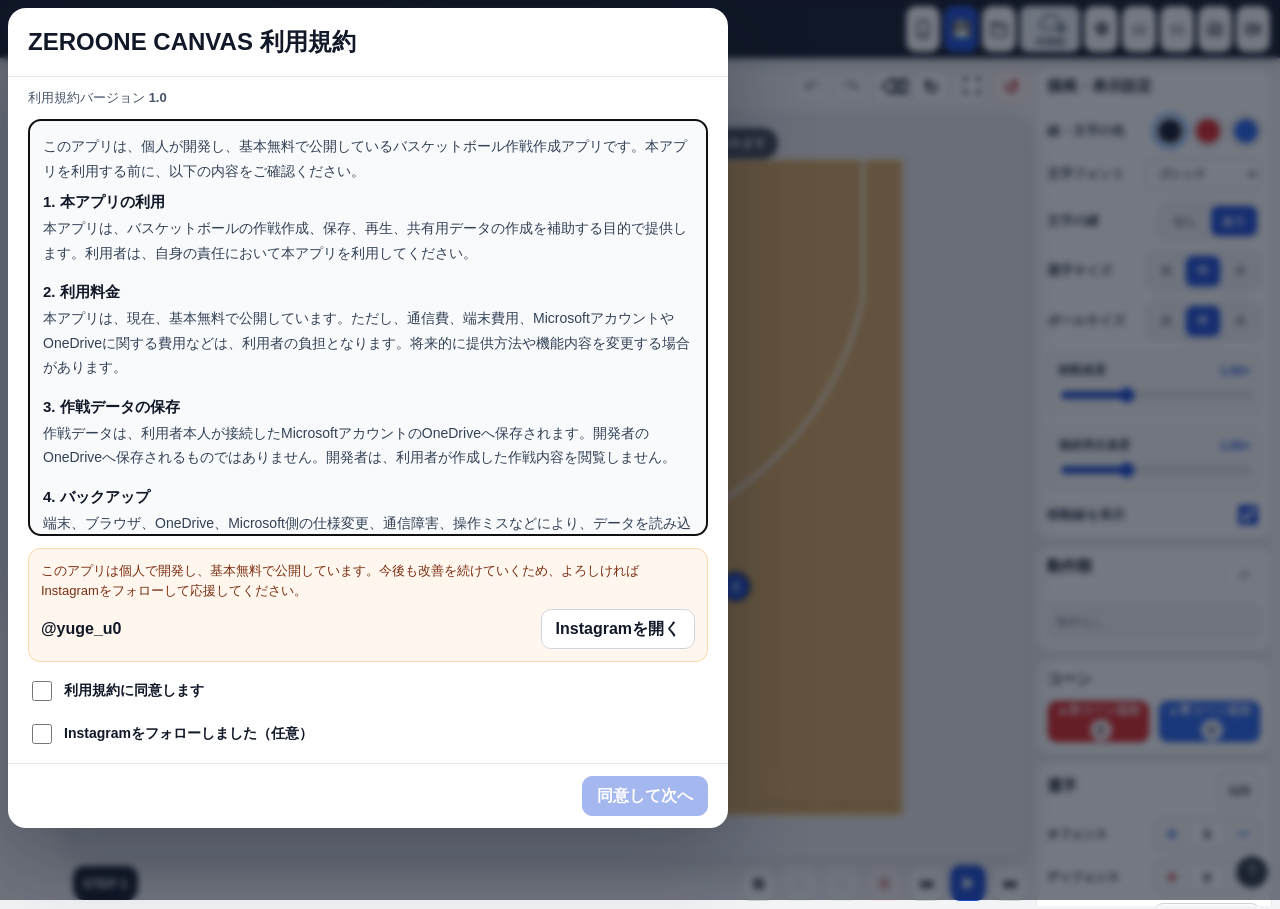
==== commit 33e40be4: "Add safe keyboard shortcuts and coaching mode to CANVAS" ====
--- a/Basketball_Tactics_Board.html
+++ b/Basketball_Tactics_Board.html
@@ -21,7 +21,7 @@
   <link rel="icon" type="image/png" sizes="192x192" href="./safari-canvas-192-20261007j.png" />
   <link rel="apple-touch-icon" sizes="180x180" href="./apple-touch-zero-one-180-20261007m.png">
   <!-- 画面デザイン用のCSSを読み込みます。 -->
-  <link rel="stylesheet" href="./1_App/css/styles.css?v=51" />
+  <link rel="stylesheet" href="./1_App/css/styles.css?v=52" />
   <!-- ブラウザーのタブに表示する名前です。 -->
   <title>ZEROONE CANVAS｜動くバスケ作戦キャンバス</title>
 <link rel="stylesheet" href="./zero-one-connection.css?v=20261008-login2">
@@ -204,7 +204,7 @@
         <!-- Canvasを配置する外枠です。 -->
         <div id="canvasShell" class="canvas-shell">
           <!-- 作戦ボード本体です。 -->
-          <canvas id="tacticsCanvas" aria-label="バスケットボール作戦ボード"></canvas>
+          <canvas id="tacticsCanvas" tabindex="0" aria-label="バスケットボール作戦ボード"></canvas>
           <!-- 操作ヒントを重ねて表示します。 -->
           <div id="canvasHint" class="canvas-hint">移動・ドリブル・スクリーンは選手から描くと、その軌道に沿って再生されます</div>
           <!-- コート最大化時に使う最小操作ボタンです。 -->
@@ -759,6 +759,32 @@
     </div>
   </dialog>
 
+  <!-- モーダルにせず、説明中もコート操作を続けられるショートカット一覧です。 -->
+  <button id="shortcutGuideButton" class="shortcut-guide-toggle" type="button" aria-label="キーボード操作一覧" aria-expanded="false" aria-controls="shortcutGuide" title="キーボード操作一覧（?）">?</button>
+  <aside id="shortcutGuide" class="shortcut-guide" aria-label="キーボード操作一覧" hidden>
+    <div class="shortcut-guide-heading">
+      <div><p class="eyebrow">ZERO ONE · CANVAS</p><strong>キーボード操作</strong></div>
+      <button id="closeShortcutGuideButton" class="icon-button" type="button" aria-label="操作一覧を閉じる">×</button>
+    </div>
+    <dl>
+      <dt><kbd>Space</kbd></dt><dd>再生 / 一時停止 / 再開</dd>
+      <dt><kbd>←</kbd> <kbd>→</kbd></dt><dd>前 / 次のSTEP（再生を終了）</dd>
+      <dt><kbd>Shift</kbd> + <kbd>← / →</kbd></dt><dd>最初 / 最後のSTEP</dd>
+      <dt><kbd>R</kbd></dt><dd>最初から再生</dd>
+      <dt><kbd>+</kbd> <kbd>−</kbd></dt><dd>再生速度 ±0.25×（0.5〜2×）</dd>
+      <dt><kbd>V</kbd> <kbd>M</kbd> <kbd>P</kbd></dt><dd>選択・移動 / 移動線 / パス線</dd>
+      <dt><kbd>D</kbd> <kbd>S</kbd> <kbd>T</kbd></dt><dd>ドリブル曲線 / スクリーン曲線 / テキスト</dd>
+      <dt><kbd>Delete / Backspace</kbd></dt><dd>選択オブジェクトを削除</dd>
+      <dt><kbd>Ctrl / ⌘</kbd> + <kbd>Z</kbd></dt><dd>元に戻す</dd>
+      <dt><kbd>Ctrl / ⌘</kbd> + <kbd>Shift</kbd> + <kbd>Z</kbd></dt><dd>やり直す（Ctrl / ⌘ + Yも可）</dd>
+      <dt><kbd>Ctrl / ⌘</kbd> + <kbd>S</kbd></dt><dd>作戦を保存</dd>
+      <dt><kbd>Esc</kbd></dt><dd>再生終了 / 操作取消 / 選択解除</dd>
+      <dt><kbd>C</kbd></dt><dd>コーチングモード ON / OFF</dd>
+      <dt><kbd>?</kbd></dt><dd>この一覧を表示 / 非表示</dd>
+    </dl>
+    <p class="shortcut-guide-note">数字0〜9の既存ツール切替も使用できます。直線ドリブルは5、直線スクリーンは7。選択・配置・描画は従来どおりマウス / タッチで行えます。主ボールは削除できません。入力・変換・ダイアログ表示中は無効です。</p>
+  </aside>
+
   <!-- 一時メッセージを表示します。 -->
   <div id="toast" class="toast" role="status" aria-live="polite"></div>
 
@@ -804,6 +830,6 @@
   <script defer src="./1_App/js/onedrive-config.js?v=22"></script>
   <script defer src="./1_App/js/onedrive-storage.js?v=45"></script>
   <script defer src="./1_App/js/folder-access.js?v=22"></script>
-  <script defer src="./1_App/js/app.js?v=54"></script>
+  <script defer src="./1_App/js/app.js?v=55"></script>
 </body>
 </html>
--- a/1_App/css/styles.css
+++ b/1_App/css/styles.css
@@ -3051,3 +3051,82 @@
 
 /* 実際の最大表示状態はbody.board-focusなので、ロゴを確実に左上へ移します。 */
 @media(max-width:820px){body.board-focus .mobile-brand-logo{right:auto!important;left:10px!important}}
+
+/* コーチングでは周辺UIだけを隠し、同じCanvas・座標変換を使います。 */
+body.coaching-mode .workspace {
+  position: fixed;
+  inset: 0;
+  display: block;
+  padding: 0;
+  gap: 0;
+}
+body.coaching-mode .board-column { display: block; }
+body.coaching-mode .canvas-shell { border-radius: 0; }
+body.coaching-mode .focus-controls > :not(#exitFocusButton),
+body.coaching-mode .focus-step-dock,
+body.coaching-mode .focus-visibility-controls,
+body.coaching-mode .focus-editor-panel,
+body.coaching-mode .focus-editor-toggle,
+body.coaching-mode .focus-playback-settings-panel,
+body.coaching-mode .mobile-brand-logo {
+  display: none !important;
+}
+
+/* 一覧は必要な時だけ画面の隅に表示し、再生・編集を妨げません。 */
+.shortcut-guide-toggle {
+  position: fixed;
+  right: max(12px, env(safe-area-inset-right));
+  bottom: max(12px, env(safe-area-inset-bottom));
+  z-index: 41;
+  width: 32px;
+  height: 32px;
+  border: 1px solid #8bcaff66;
+  border-radius: 50%;
+  color: #e5f3ff;
+  background: #0b1420d9;
+}
+body.board-focus .shortcut-guide-toggle {
+  bottom: max(80px, calc(env(safe-area-inset-bottom) + 72px));
+}
+body.board-focus .shortcut-guide {
+  bottom: max(120px, calc(env(safe-area-inset-bottom) + 112px));
+  max-height: calc(100dvh - 140px);
+}
+.shortcut-guide {
+  position: fixed;
+  right: max(12px, env(safe-area-inset-right));
+  bottom: max(52px, calc(env(safe-area-inset-bottom) + 44px));
+  z-index: 42;
+  width: min(410px, calc(100vw - 24px));
+  max-height: calc(100dvh - 72px);
+  overflow-y: auto;
+  padding: 16px;
+  border: 1px solid #8bcaff55;
+  border-radius: 14px;
+  color: #e5f3ff;
+  background: #0b1420f2;
+  box-shadow: var(--shadow);
+  font-size: 12px;
+}
+.shortcut-guide-heading {
+  display: flex;
+  align-items: center;
+  justify-content: space-between;
+  gap: 8px;
+}
+.shortcut-guide .eyebrow { display: block; color: #8bcaff; margin: 0 0 4px; }
+.shortcut-guide .icon-button { color: #e5f3ff; background: #172535; border-color: #8bcaff55; }
+.shortcut-guide dl {
+  display: grid;
+  grid-template-columns: auto 1fr;
+  align-items: center;
+  gap: 9px 12px;
+}
+.shortcut-guide dd { margin: 0; }
+.shortcut-guide kbd {
+  font: inherit;
+  padding: 2px 4px;
+  border: 1px solid #8bcaff44;
+  border-radius: 4px;
+}
+.shortcut-guide-note { margin-bottom: 0; color: #b7c8d9; line-height: 1.6; }
